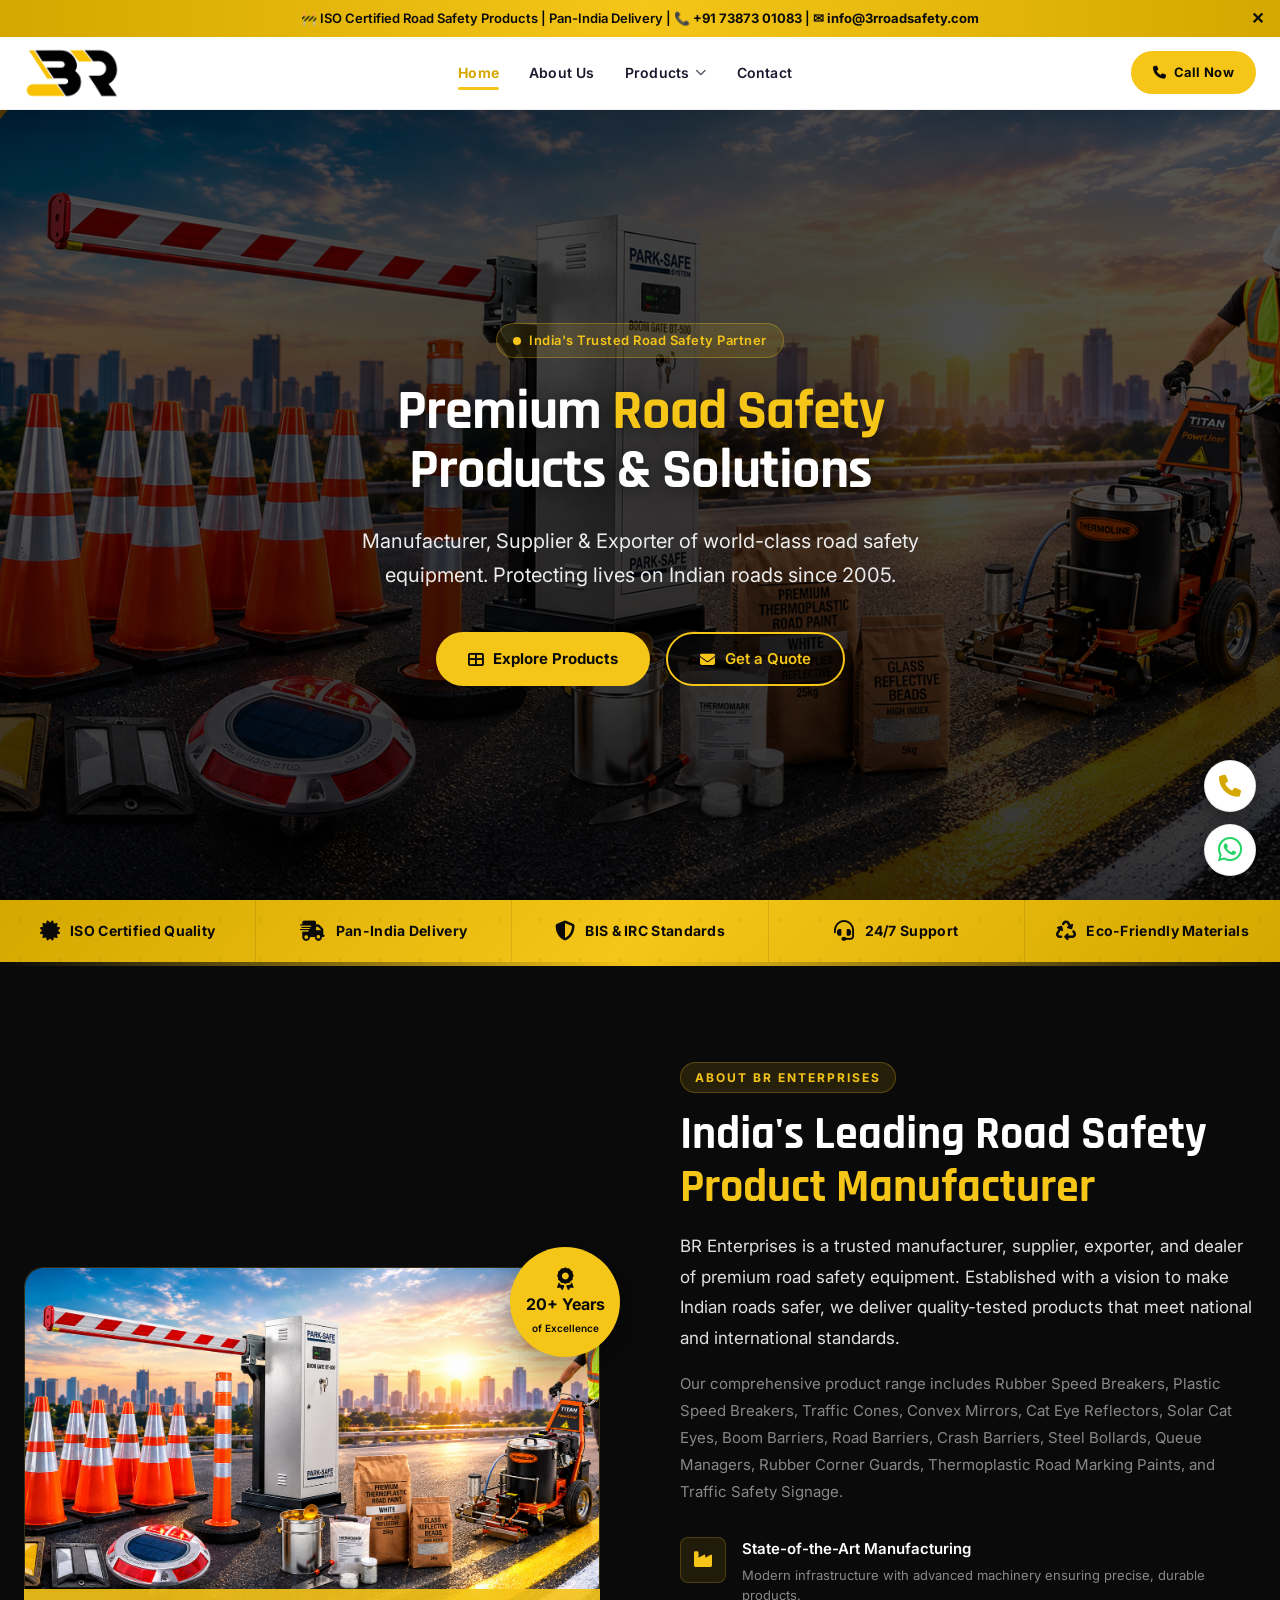
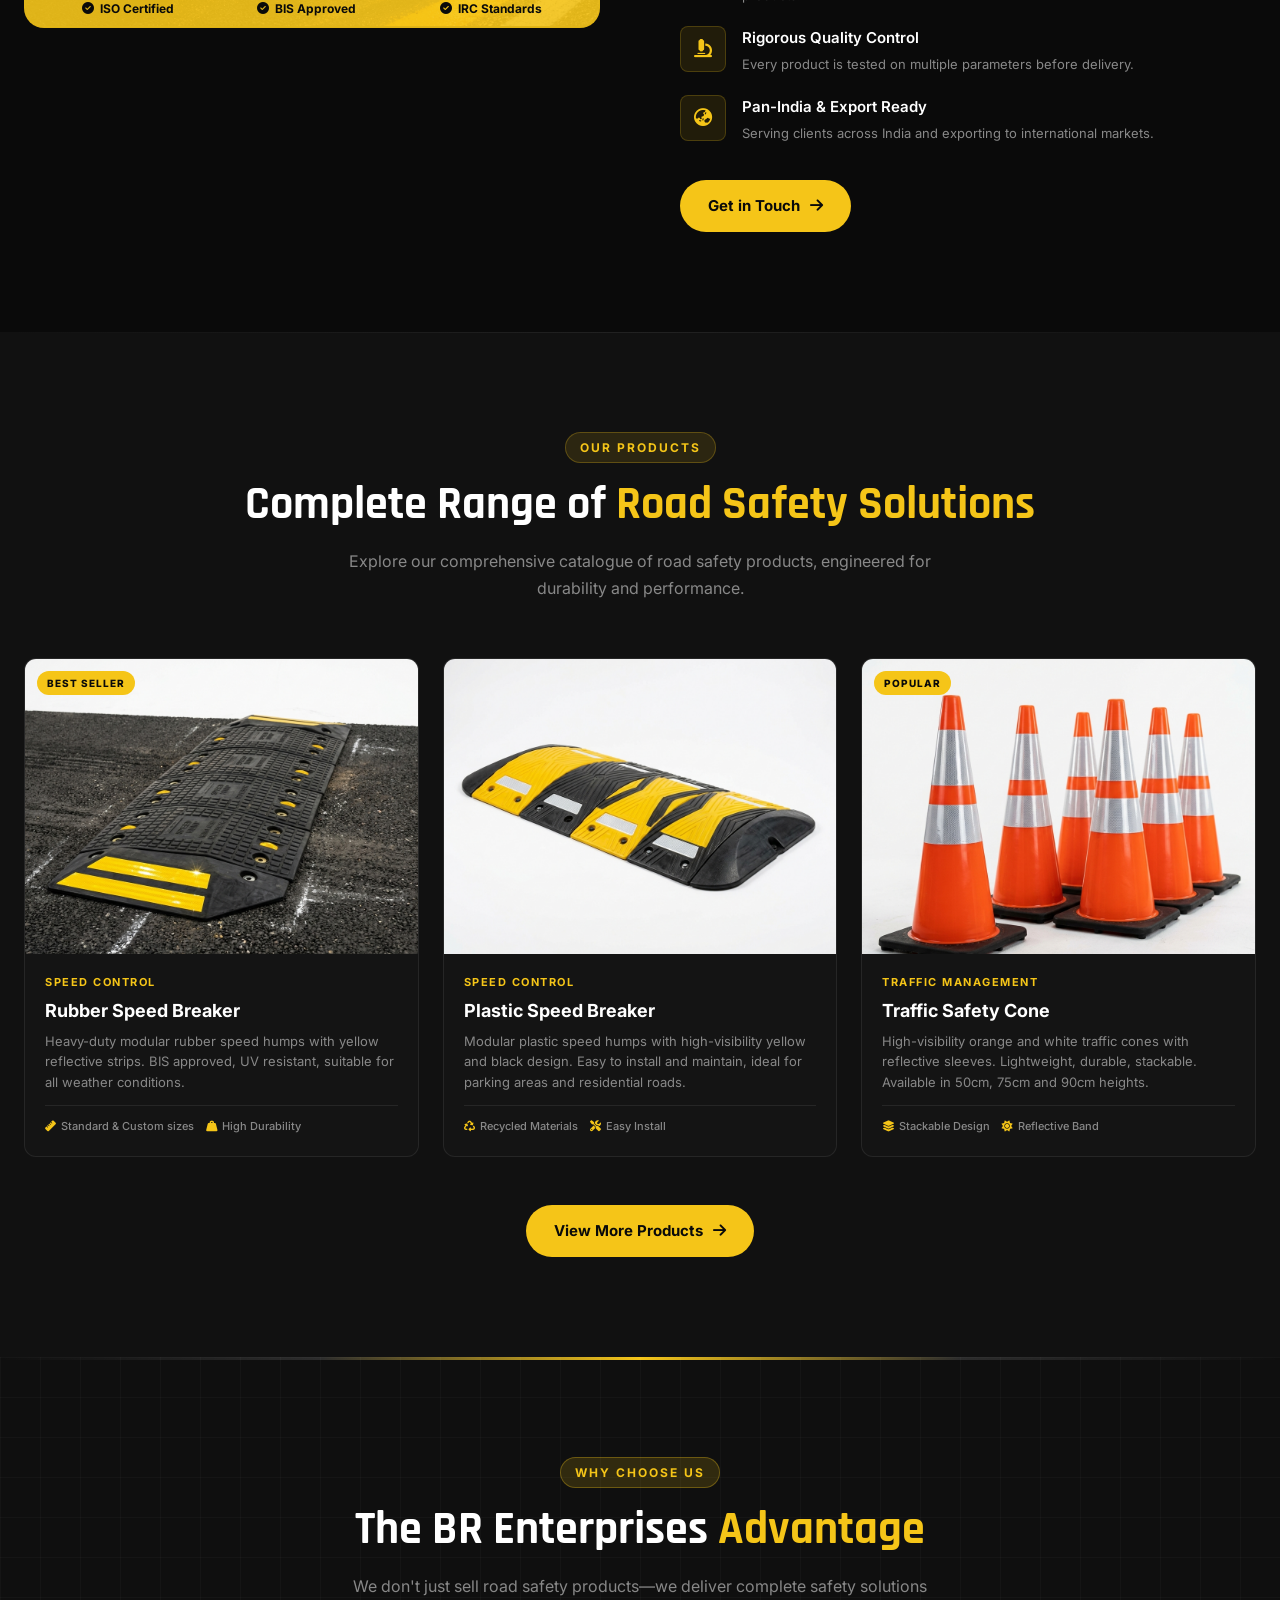
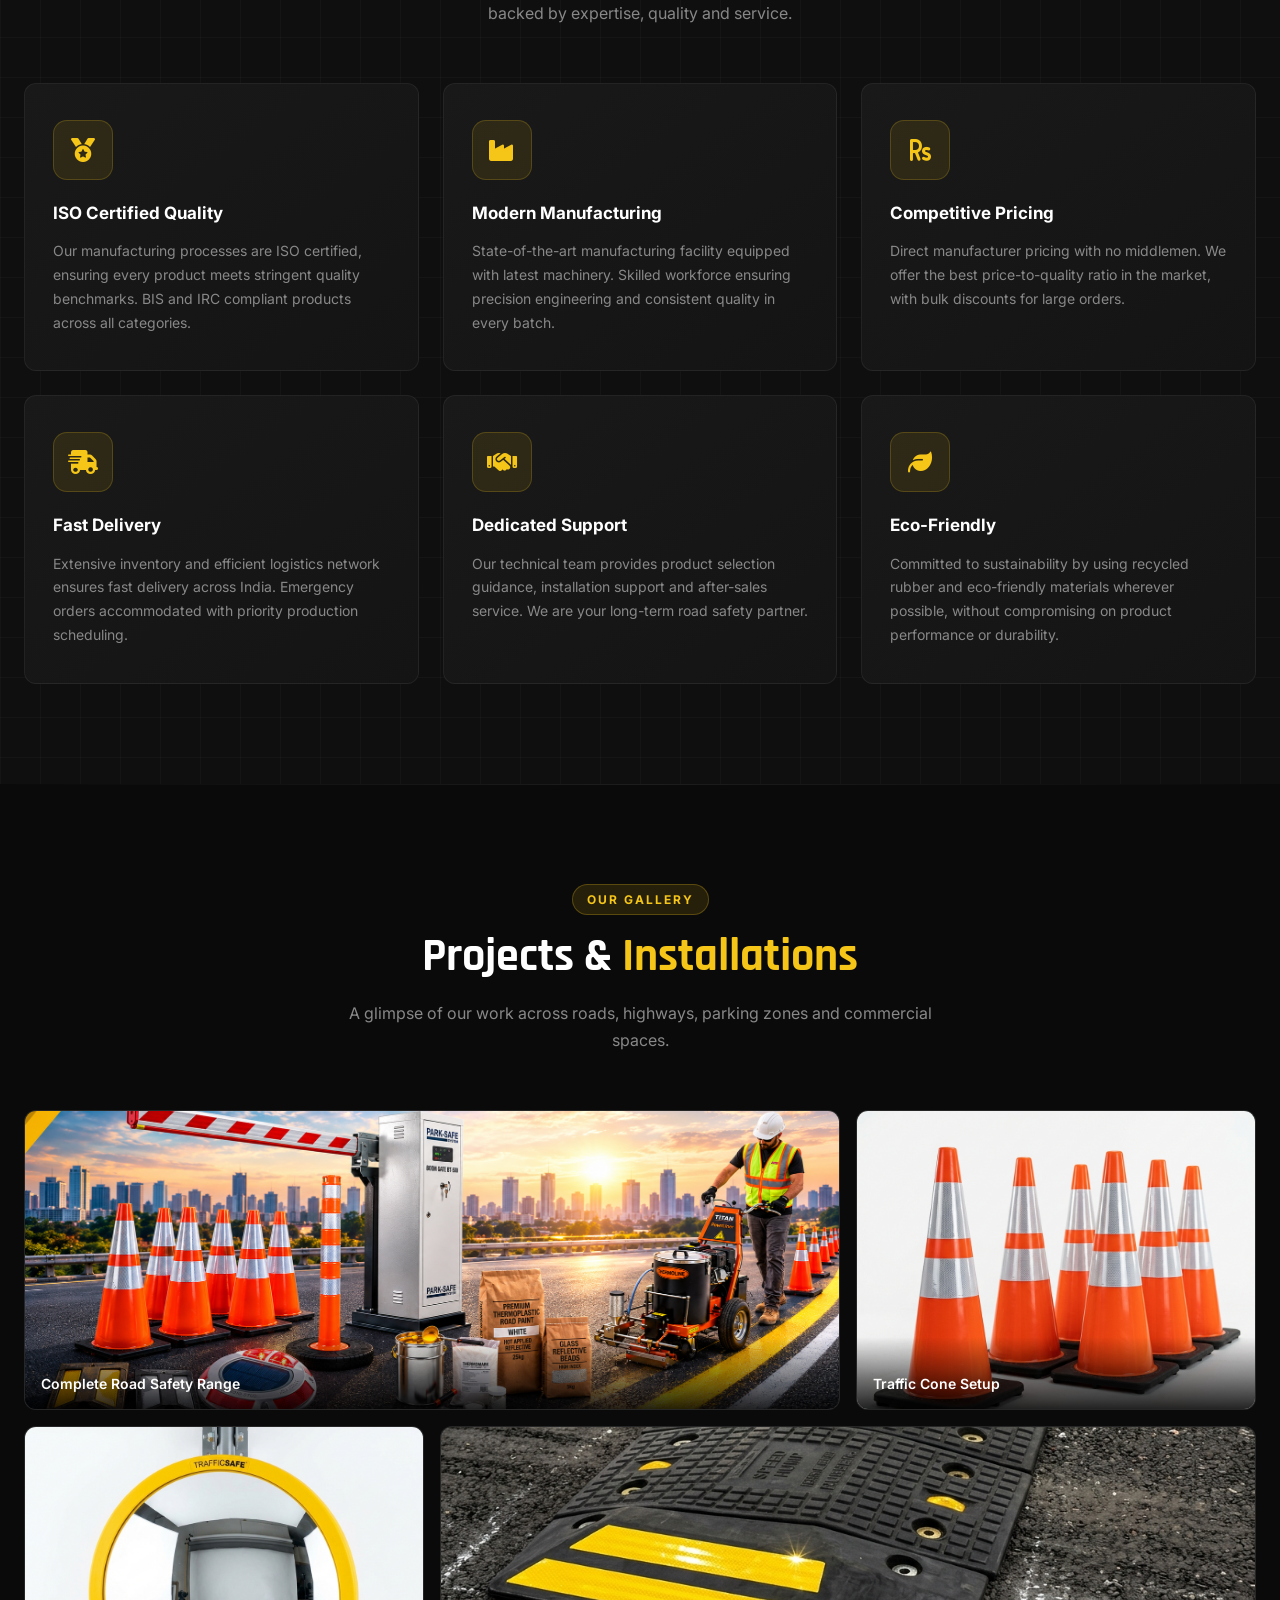
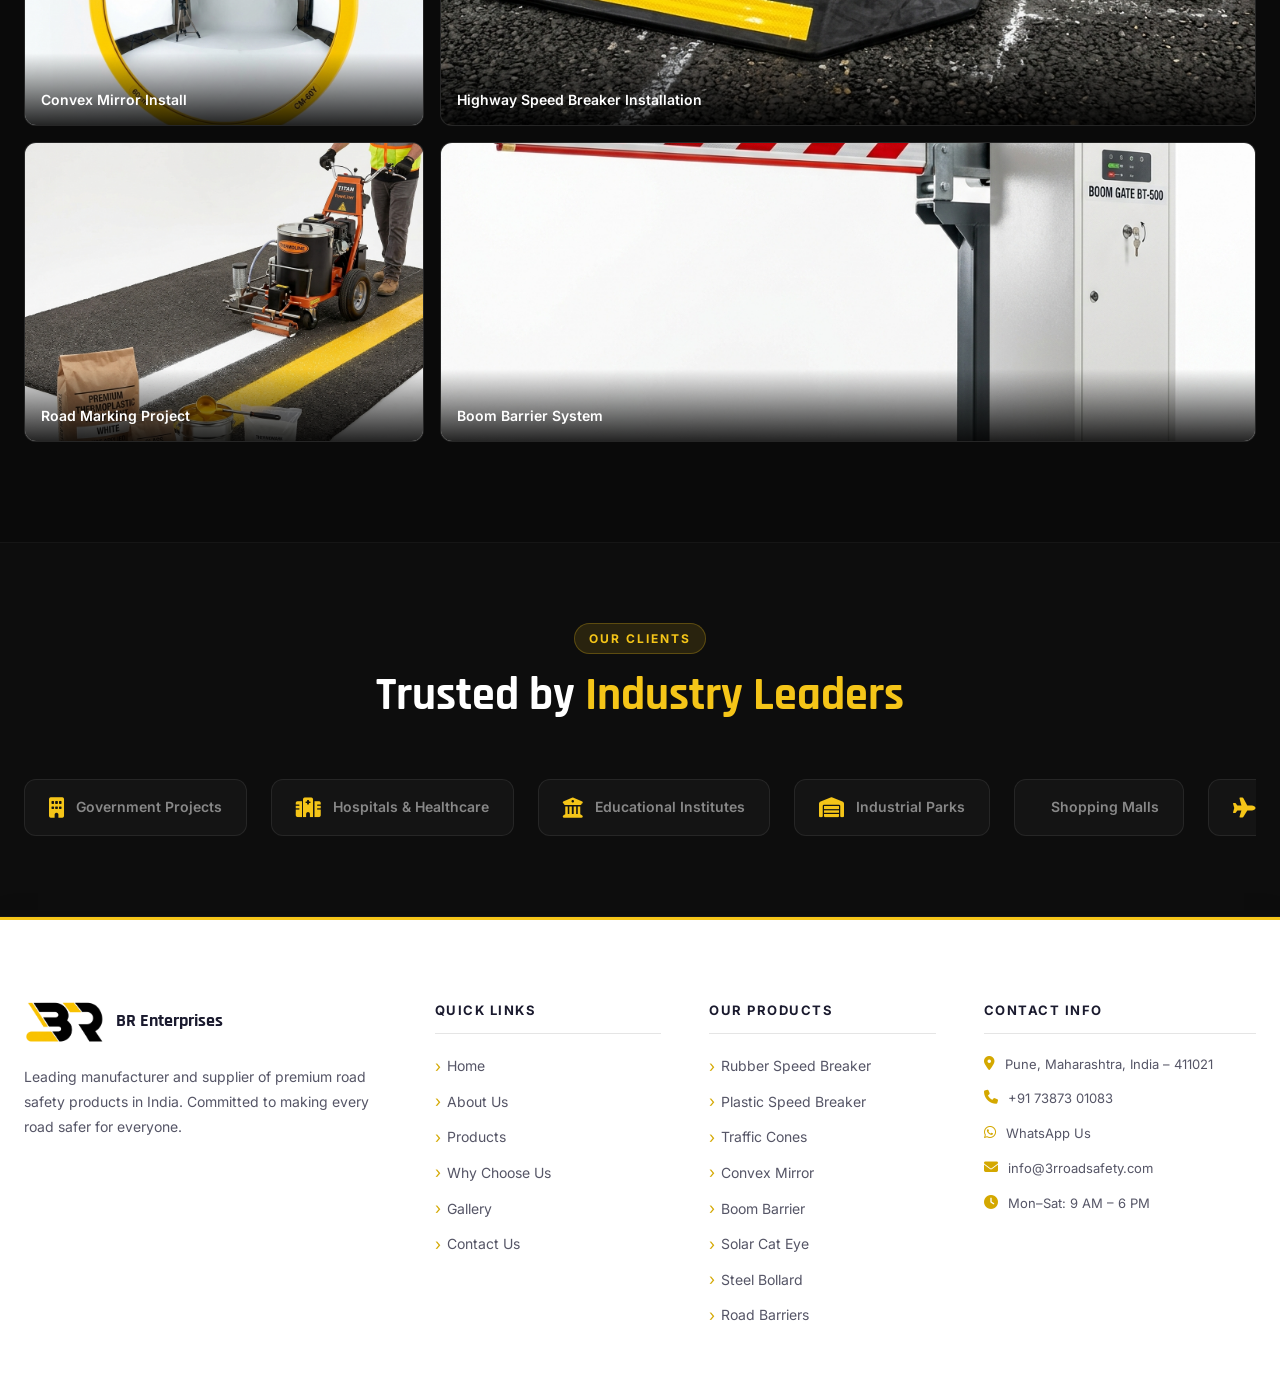
==== SB/index.html @ dcae8982 "first commit" ====
<!DOCTYPE html>
<html lang="en">

<head>
  <meta charset="UTF-8">
  <meta name="viewport" content="width=device-width, initial-scale=1.0">
  <meta name="description"
    content="BR Enterprises - Leading manufacturer and supplier of road safety products including rubber speed breakers, traffic cones, convex mirrors, bollards, boom barriers and more. Quality road safety solutions in India.">
  <meta name="keywords"
    content="road safety products, rubber speed breaker manufacturer, traffic cone supplier, convex mirror, boom barrier, cat eye reflector, road safety equipment India">
  <title>BR Enterprises - Premium Road Safety Products Manufacturer & Supplier in India</title>
  <link rel="icon" href="images/logo.png" type="image/png">
  <link rel="preconnect" href="https://fonts.googleapis.com">
  <link rel="preconnect" href="https://fonts.gstatic.com" crossorigin>
  <link
    href="https://fonts.googleapis.com/css2?family=Inter:wght@300;400;500;600;700;800;900&family=Rajdhani:wght@400;500;600;700&display=swap"
    rel="stylesheet">
  <link rel="stylesheet" href="https://cdnjs.cloudflare.com/ajax/libs/font-awesome/6.5.0/css/all.min.css">
  <link rel="stylesheet" href="style.css">
</head>

<body>

  <!-- ========== ANNOUNCEMENT BAR ========== -->
  <div class="announcement-bar" id="announcementBar">
    <div class="announcement-content">
      <span>🚧 ISO Certified Road Safety Products | Pan-India Delivery | </span>
      <a href="tel:+917387301083">📞 +91 73873 01083</a>
      <span> | </span>
      <a href="mailto:info@3rroadsafety.com">✉ info@3rroadsafety.com</a>
    </div>
    <button class="close-bar" onclick="document.getElementById('announcementBar').style.display='none'">✕</button>
  </div>

  <!-- ========== HEADER ========== -->
  <header class="site-header" id="siteHeader">
    <div class="header-inner">
      <div class="logo-wrap">
        <a href="index.html" class="logo-link">
          <img src="images/logo.png" alt="BR Enterprises Logo" class="logo-img">
        </a>
      </div>

      <nav class="main-nav" id="mainNav">
        <ul class="nav-list">
          <li><a href="#home" class="nav-link active">Home</a></li>
          <li><a href="#about" class="nav-link">About Us</a></li>
          <li class="has-dropdown">
            <a href="#products" class="nav-link">Products <i class="fas fa-chevron-down"></i></a>
            <div class="mega-menu">
              <div class="mega-col">
                <h4 class="mega-title">Speed Control</h4>
                <ul>
                  <li><a href="#products"><i class="fas fa-road"></i> Rubber Speed Breaker</a></li>
                  <li><a href="#products"><i class="fas fa-road"></i> Plastic Speed Breaker</a></li>
                  <li><a href="#products"><i class="fas fa-road"></i> Rubber Rumble Strip</a></li>
                  <li><a href="#products"><i class="fas fa-road"></i> Car Stopper</a></li>
                </ul>
              </div>
              <div class="mega-col">
                <h4 class="mega-title">Reflectors & Markers</h4>
                <ul>
                  <li><a href="#products"><i class="fas fa-circle"></i> Cat Eye Reflector</a></li>
                  <li><a href="#products"><i class="fas fa-sun"></i> Solar Cat Eye</a></li>
                  <li><a href="#products"><i class="fas fa-paint-brush"></i> Thermoplastic Road Paint</a></li>
                  <li><a href="#products"><i class="fas fa-sign"></i> Traffic Signage</a></li>
                </ul>
              </div>
              <div class="mega-col">
                <h4 class="mega-title">Traffic Management</h4>
                <ul>
                  <li><a href="#products"><i class="fas fa-traffic-light"></i> Traffic Cones</a></li>
                  <li><a href="#products"><i class="fas fa-eye"></i> Convex Mirror</a></li>
                  <li><a href="#products"><i class="fas fa-border-all"></i> Road Barrier</a></li>
                  <li><a href="#products"><i class="fas fa-car-crash"></i> Crash Barrier</a></li>
                </ul>
              </div>
              <div class="mega-col">
                <h4 class="mega-title">Access Control</h4>
                <ul>
                  <li><a href="#products"><i class="fas fa-barrier"></i> Boom Barrier</a></li>
                  <li><a href="#products"><i class="fas fa-circle-dot"></i> Steel Bollard</a></li>
                  <li><a href="#products"><i class="fas fa-people-arrows"></i> Queue Manager</a></li>
                  <li><a href="#products"><i class="fas fa-shield-alt"></i> Rubber Corner Guard</a></li>
                </ul>
              </div>
            </div>
          </li>

          <li><a href="contact.html" class="nav-link">Contact</a></li>
        </ul>
      </nav>

      <div class="header-actions">
        <a href="tel:+917387301083" class="btn-call"><i class="fas fa-phone"></i> Call Now</a>
        <button class="hamburger" id="hamburger" aria-label="Toggle Menu">
          <span></span><span></span><span></span>
        </button>
      </div>
    </div>
  </header>

  <!-- ========== HERO SECTION ========== -->
  <section class="hero-section" id="home">
    <div class="hero-bg-overlay"></div>
    <div class="hero-grid-overlay"></div>
    <div class="hero-content">
      <div class="hero-badge"><span class="badge-dot"></span> India's Trusted Road Safety Partner</div>
      <h1 class="hero-title">
        Premium <span class="hero-highlight">Road Safety</span><br>
        Products & Solutions
      </h1>
      <p class="hero-subtitle">Manufacturer, Supplier & Exporter of world-class road safety equipment. Protecting lives
        on Indian roads since 2005.</p>
      <div class="hero-cta-group">
        <a href="#products" class="btn-primary-hero">
          <i class="fas fa-th-large"></i> Explore Products
        </a>
        <a href="contact.html" class="btn-outline-hero">
          <i class="fas fa-envelope"></i> Get a Quote
        </a>
      </div>
    </div>
  </section>

  <!-- ========== FEATURE STRIP ========== -->
  <section class="feature-strip">
    <div class="strip-inner">
      <div class="strip-item">
        <i class="fas fa-certificate"></i>
        <span>ISO Certified Quality</span>
      </div>
      <div class="strip-item">
        <i class="fas fa-truck-fast"></i>
        <span>Pan-India Delivery</span>
      </div>
      <div class="strip-item">
        <i class="fas fa-shield-halved"></i>
        <span>BIS & IRC Standards</span>
      </div>
      <div class="strip-item">
        <i class="fas fa-headset"></i>
        <span>24/7 Support</span>
      </div>
      <div class="strip-item">
        <i class="fas fa-recycle"></i>
        <span>Eco-Friendly Materials</span>
      </div>
    </div>
  </section>

  <!-- ========== ABOUT SECTION ========== -->
  <section class="about-section" id="about">
    <div class="container">
      <div class="about-grid">
        <div class="about-visual">
          <div class="about-img-frame">
            <div class="about-badge-floating">
              <i class="fas fa-award"></i>
              <span>20+ Years</span>
              <small>of Excellence</small>
            </div>
            <div class="about-img-main">
              <img src="images/photo1.png" alt="BR Enterprises manufacturing range and road marking team"
                class="about-photo" loading="lazy" width="1774" height="887">
            </div>
            <div class="about-cert-strip">
              <div class="cert-item"><i class="fas fa-check-circle"></i> ISO Certified</div>
              <div class="cert-item"><i class="fas fa-check-circle"></i> BIS Approved</div>
              <div class="cert-item"><i class="fas fa-check-circle"></i> IRC Standards</div>
            </div>
          </div>
        </div>
        <div class="about-content">
          <div class="section-badge">About BR Enterprises</div>
          <h2 class="section-title">India's Leading Road Safety <span class="highlight">Product Manufacturer</span></h2>
          <p class="about-lead">BR Enterprises is a trusted manufacturer, supplier, exporter, and dealer of premium road
            safety equipment. Established with a vision to make Indian roads safer, we deliver quality-tested products
            that meet national and international standards.</p>
          <p class="about-body">Our comprehensive product range includes Rubber Speed Breakers, Plastic Speed Breakers,
            Traffic Cones, Convex Mirrors, Cat Eye Reflectors, Solar Cat Eyes, Boom Barriers, Road Barriers, Crash
            Barriers, Steel Bollards, Queue Managers, Rubber Corner Guards, Thermoplastic Road Marking Paints, and
            Traffic Safety Signage.</p>
          <div class="about-features">
            <div class="about-feature-item">
              <div class="af-icon"><i class="fas fa-industry"></i></div>
              <div class="af-text">
                <h4>State-of-the-Art Manufacturing</h4>
                <p>Modern infrastructure with advanced machinery ensuring precise, durable products.</p>
              </div>
            </div>
            <div class="about-feature-item">
              <div class="af-icon"><i class="fas fa-microscope"></i></div>
              <div class="af-text">
                <h4>Rigorous Quality Control</h4>
                <p>Every product is tested on multiple parameters before delivery.</p>
              </div>
            </div>
            <div class="about-feature-item">
              <div class="af-icon"><i class="fas fa-globe-asia"></i></div>
              <div class="af-text">
                <h4>Pan-India & Export Ready</h4>
                <p>Serving clients across India and exporting to international markets.</p>
              </div>
            </div>
          </div>
          <a href="contact.html" class="btn-primary">Get in Touch <i class="fas fa-arrow-right"></i></a>
        </div>
      </div>
    </div>
  </section>

  <!-- ========== PRODUCTS SECTION ========== -->
  <section class="products-section" id="products">
    <div class="container">
      <div class="section-header text-center">
        <div class="section-badge">Our Products</div>
        <h2 class="section-title">Complete Range of <span class="highlight">Road Safety Solutions</span></h2>
        <p class="section-sub">Explore our comprehensive catalogue of road safety products, engineered for durability
          and performance.</p>
      </div>

      <div class="products-grid" id="productsGrid">

        <!-- Product 1 -->
        <div class="product-card" data-category="speed">
          <div class="product-img-wrap">
            <img src="images/product_rubber_speed_breaker_1792042020292.png" alt="Rubber Speed Breaker" loading="lazy">
            <div class="product-overlay">
              <a href="contact.html" class="product-cta">Get Quote <i class="fas fa-arrow-right"></i></a>
            </div>
            <div class="product-badge">Best Seller</div>
          </div>
          <div class="product-info">
            <div class="product-category-tag">Speed Control</div>
            <h3 class="product-name">Rubber Speed Breaker</h3>
            <p class="product-desc">Heavy-duty modular rubber speed humps with yellow reflective strips. BIS approved,
              UV resistant, suitable for all weather conditions.</p>
            <div class="product-specs">
              <span><i class="fas fa-ruler"></i> Standard & Custom sizes</span>
              <span><i class="fas fa-weight-hanging"></i> High Durability</span>
            </div>
          </div>
        </div>

        <!-- Product 2 -->
        <div class="product-card" data-category="speed">
          <div class="product-img-wrap">
            <img src="images/product_plastic_speed_breaker_1792042034429.png" alt="Plastic Speed Breaker"
              loading="lazy">
            <div class="product-overlay">
              <a href="contact.html" class="product-cta">Get Quote <i class="fas fa-arrow-right"></i></a>
            </div>
          </div>
          <div class="product-info">
            <div class="product-category-tag">Speed Control</div>
            <h3 class="product-name">Plastic Speed Breaker</h3>
            <p class="product-desc">Modular plastic speed humps with high-visibility yellow and black design. Easy to
              install and maintain, ideal for parking areas and residential roads.</p>
            <div class="product-specs">
              <span><i class="fas fa-recycle"></i> Recycled Materials</span>
              <span><i class="fas fa-tools"></i> Easy Install</span>
            </div>
          </div>
        </div>

        <!-- Product 3 -->
        <div class="product-card" data-category="traffic">
          <div class="product-img-wrap">
            <img src="images/product_traffic_cone_1792042050600.png" alt="Traffic Cone" loading="lazy">
            <div class="product-overlay">
              <a href="contact.html" class="product-cta">Get Quote <i class="fas fa-arrow-right"></i></a>
            </div>
            <div class="product-badge">Popular</div>
          </div>
          <div class="product-info">
            <div class="product-category-tag">Traffic Management</div>
            <h3 class="product-name">Traffic Safety Cone</h3>
            <p class="product-desc">High-visibility orange and white traffic cones with reflective sleeves. Lightweight,
              durable, stackable. Available in 50cm, 75cm and 90cm heights.</p>
            <div class="product-specs">
              <span><i class="fas fa-layer-group"></i> Stackable Design</span>
              <span><i class="fas fa-sun"></i> Reflective Band</span>
            </div>
          </div>
        </div>

      </div>

      <div class="view-more-wrap">
        <a href="contact.html" class="btn-primary btn-view-more">View More Products <i
            class="fas fa-arrow-right"></i></a>
      </div>
    </div>
  </section>

  <!-- ========== WHY CHOOSE US ========== -->
  <section class="why-section" id="why-us">
    <div class="why-bg-pattern"></div>
    <div class="container">
      <div class="section-header text-center">
        <div class="section-badge light-badge">Why Choose Us</div>
        <h2 class="section-title light-title">The BR Enterprises <span class="highlight-light">Advantage</span></h2>
        <p class="section-sub light-sub">We don't just sell road safety products—we deliver complete safety solutions
          backed by expertise, quality and service.</p>
      </div>
      <div class="why-grid">
        <div class="why-card">
          <div class="why-icon-wrap">
            <i class="fas fa-medal"></i>
          </div>
          <h3>ISO Certified Quality</h3>
          <p>Our manufacturing processes are ISO certified, ensuring every product meets stringent quality benchmarks.
            BIS and IRC compliant products across all categories.</p>
        </div>
        <div class="why-card">
          <div class="why-icon-wrap">
            <i class="fas fa-industry"></i>
          </div>
          <h3>Modern Manufacturing</h3>
          <p>State-of-the-art manufacturing facility equipped with latest machinery. Skilled workforce ensuring
            precision engineering and consistent quality in every batch.</p>
        </div>
        <div class="why-card">
          <div class="why-icon-wrap">
            <i class="fas fa-rupee-sign"></i>
          </div>
          <h3>Competitive Pricing</h3>
          <p>Direct manufacturer pricing with no middlemen. We offer the best price-to-quality ratio in the market, with
            bulk discounts for large orders.</p>
        </div>
        <div class="why-card">
          <div class="why-icon-wrap">
            <i class="fas fa-truck-fast"></i>
          </div>
          <h3>Fast Delivery</h3>
          <p>Extensive inventory and efficient logistics network ensures fast delivery across India. Emergency orders
            accommodated with priority production scheduling.</p>
        </div>
        <div class="why-card">
          <div class="why-icon-wrap">
            <i class="fas fa-handshake"></i>
          </div>
          <h3>Dedicated Support</h3>
          <p>Our technical team provides product selection guidance, installation support and after-sales service. We
            are your long-term road safety partner.</p>
        </div>
        <div class="why-card">
          <div class="why-icon-wrap">
            <i class="fas fa-leaf"></i>
          </div>
          <h3>Eco-Friendly</h3>
          <p>Committed to sustainability by using recycled rubber and eco-friendly materials wherever possible, without
            compromising on product performance or durability.</p>
        </div>
      </div>
    </div>
  </section>

  <!-- ========== GALLERY SECTION ========== -->
  <section class="gallery-section" id="gallery">
    <div class="container">
      <div class="section-header text-center">
        <div class="section-badge">Our Gallery</div>
        <h2 class="section-title">Projects & <span class="highlight">Installations</span></h2>
        <p class="section-sub">A glimpse of our work across roads, highways, parking zones and commercial spaces.</p>
      </div>
      <div class="gallery-grid">
        <div class="gallery-item g-large">
          <img src="images/photo1.png" alt="Complete Road Safety Range" class="gallery-photo"
            style="object-position:50% 50%" loading="lazy">
          <div class="gallery-caption"><span>Complete Road Safety Range</span></div>
        </div>
        <div class="gallery-item ">
          <img src="images/product_traffic_cone_1792042050600.png" alt="Traffic Cone Setup" class="gallery-photo"
            style="object-position:50% 50%" loading="lazy">
          <div class="gallery-caption"><span>Traffic Cone Setup</span></div>
        </div>
        <div class="gallery-item ">
          <img src="images/product_convex_mirror_1792042069048.png" alt="Convex Mirror Install" class="gallery-photo"
            style="object-position:50% 50%" loading="lazy">
          <div class="gallery-caption"><span>Convex Mirror Install</span></div>
        </div>
        <div class="gallery-item g-large">
          <img src="images/product_rubber_speed_breaker_1792042020292.png" alt="Highway Speed Breaker Installation"
            class="gallery-photo" style="object-position:50% 80%" loading="lazy">
          <div class="gallery-caption"><span>Highway Speed Breaker Installation</span></div>
        </div>
        <div class="gallery-item ">
          <img src="images/product_thermoplastic_paint_1792042258163.png" alt="Road Marking Project"
            class="gallery-photo" style="object-position:50% 22%" loading="lazy">
          <div class="gallery-caption"><span>Road Marking Project</span></div>
        </div>
        <div class="gallery-item g-large">
          <img src="images/product_boom_barrier_1792042206453.png" alt="Boom Barrier System" class="gallery-photo"
            style="object-position:50% 50%" loading="lazy">
          <div class="gallery-caption"><span>Boom Barrier System</span></div>
        </div>
      </div>
    </div>
  </section>

  <!-- ========== CLIENTS SECTION ========== -->
  <section class="clients-section">
    <div class="container">
      <div class="section-header text-center">
        <div class="section-badge">Our Clients</div>
        <h2 class="section-title">Trusted by <span class="highlight">Industry Leaders</span></h2>
      </div>
      <div class="clients-ticker-wrap">
        <div class="clients-ticker">
          <div class="client-logo-item"><i class="fas fa-building"></i><span>Government Projects</span></div>
          <div class="client-logo-item"><i class="fas fa-hospital"></i><span>Hospitals & Healthcare</span></div>
          <div class="client-logo-item"><i class="fas fa-university"></i><span>Educational Institutes</span></div>
          <div class="client-logo-item"><i class="fas fa-warehouse"></i><span>Industrial Parks</span></div>
          <div class="client-logo-item"><i class="fas fa-shopping-mall"></i><span>Shopping Malls</span></div>
          <div class="client-logo-item"><i class="fas fa-plane"></i><span>Airports</span></div>
          <div class="client-logo-item"><i class="fas fa-hotel"></i><span>Hotels & Resorts</span></div>
          <div class="client-logo-item"><i class="fas fa-city"></i><span>Smart City Projects</span></div>
          <!-- Duplicated for infinite scroll -->
          <div class="client-logo-item"><i class="fas fa-building"></i><span>Government Projects</span></div>
          <div class="client-logo-item"><i class="fas fa-hospital"></i><span>Hospitals & Healthcare</span></div>
          <div class="client-logo-item"><i class="fas fa-university"></i><span>Educational Institutes</span></div>
          <div class="client-logo-item"><i class="fas fa-warehouse"></i><span>Industrial Parks</span></div>
          <div class="client-logo-item"><i class="fas fa-shopping-mall"></i><span>Shopping Malls</span></div>
          <div class="client-logo-item"><i class="fas fa-plane"></i><span>Airports</span></div>
          <div class="client-logo-item"><i class="fas fa-hotel"></i><span>Hotels & Resorts</span></div>
          <div class="client-logo-item"><i class="fas fa-city"></i><span>Smart City Projects</span></div>
        </div>
      </div>
    </div>
  </section>

  <!-- ========== FOOTER ========== -->
  <footer class="site-footer">
    <div class="footer-main">
      <div class="container">
        <div class="footer-grid">
          <div class="footer-col footer-brand">
            <div class="footer-logo">
              <img src="images/logo.png" alt="BR Enterprises" class="footer-logo-img">
              <div>
                <span class="footer-brand-name">BR Enterprises</span>

              </div>
            </div>
            <p class="footer-about">Leading manufacturer and supplier of premium road safety products in India.
              Committed to making every road safer for everyone.</p>
          </div>
          <div class="footer-col">
            <h4 class="footer-title">Quick Links</h4>
            <ul class="footer-links">
              <li><a href="#home">Home</a></li>
              <li><a href="#about">About Us</a></li>
              <li><a href="#products">Products</a></li>
              <li><a href="#why-us">Why Choose Us</a></li>
              <li><a href="#gallery">Gallery</a></li>
              <li><a href="contact.html">Contact Us</a></li>
            </ul>
          </div>
          <div class="footer-col">
            <h4 class="footer-title">Our Products</h4>
            <ul class="footer-links">
              <li><a href="#products">Rubber Speed Breaker</a></li>
              <li><a href="#products">Plastic Speed Breaker</a></li>
              <li><a href="#products">Traffic Cones</a></li>
              <li><a href="#products">Convex Mirror</a></li>
              <li><a href="#products">Boom Barrier</a></li>
              <li><a href="#products">Solar Cat Eye</a></li>
              <li><a href="#products">Steel Bollard</a></li>
              <li><a href="#products">Road Barriers</a></li>
            </ul>
          </div>
          <div class="footer-col">
            <h4 class="footer-title">Contact Info</h4>
            <ul class="footer-contact-list">
              <li>
                <i class="fas fa-map-marker-alt"></i>
                <span>Pune, Maharashtra, India – 411021</span>
              </li>
              <li>
                <i class="fas fa-phone"></i>
                <a href="tel:+917387301083">+91 73873 01083</a>
              </li>
              <li>
                <i class="fab fa-whatsapp"></i>
                <a href="https://wa.me/917387301083">WhatsApp Us</a>
              </li>
              <li>
                <i class="fas fa-envelope"></i>
                <a href="mailto:info@3rroadsafety.com">info@3rroadsafety.com</a>
              </li>
              <li>
                <i class="fas fa-clock"></i>
                <span>Mon–Sat: 9 AM – 6 PM</span>
              </li>
            </ul>
          </div>
        </div>
      </div>
    </div>
  </footer>

  <!-- Floating Buttons (stacked) -->
  <div class="float-stack">
    <button class="float-btn back-to-top" id="backToTop" aria-label="Back to top">
      <i class="fas fa-chevron-up"></i>
    </button>
    <a href="tel:+917387301083" class="float-btn call-float" aria-label="Call us">
      <i class="fas fa-phone"></i>
      <span class="float-tooltip">Call us</span>
    </a>
    <a href="https://wa.me/917387301083" class="float-btn whatsapp-float" target="_blank" rel="noopener"
      aria-label="Chat on WhatsApp">
      <i class="fab fa-whatsapp"></i>
      <span class="float-tooltip">Chat with us!</span>
    </a>
  </div>

  <script src="script.js"></script>
</body>

</html>
---- SB/style.css ----
/* ============================================================
   BR Enterprises - Premium Website Stylesheet
   Colors: Black (#0a0a0a), Yellow Gold (#f5c518), White (#ffffff)
   Navbar: White with dark text
   ============================================================ */

/* ========== CSS VARIABLES ========== */
:root {
  --primary: #f5c518;
  --primary-dark: #d4a800;
  --primary-light: #ffd84d;
  --dark: #0a0a0a;
  --dark2: #111111;
  --dark3: #1a1a1a;
  --dark4: #222222;
  --dark5: #2a2a2a;
  --text: #e0e0e0;
  --text-muted: #888888;
  --text-light: #f5f5f5;
  --white: #ffffff;
  /* Navbar specific */
  --nav-bg: #ffffff;
  --nav-text: #1a1a2e;
  --nav-text-muted: #555566;
  --nav-border: rgba(0, 0, 0, 0.06);
  --nav-shadow: 0 2px 24px rgba(0, 0, 0, 0.10);
  --border: rgba(245, 197, 24, 0.15);
  --border-light: rgba(255, 255, 255, 0.08);
  --card-bg: #141414;
  --card-bg2: #1a1a1a;
  --glow: 0 0 30px rgba(245, 197, 24, 0.2);
  --shadow: 0 10px 40px rgba(0, 0, 0, 0.5);
  --radius: 12px;
  --radius-sm: 8px;
  --radius-lg: 20px;
  --transition: all 0.3s cubic-bezier(0.4, 0, 0.2, 1);
  --font-main: 'Inter', sans-serif;
  --font-display: 'Rajdhani', sans-serif;
}

/* ========== RESET & BASE ========== */
*,
*::before,
*::after {
  margin: 0;
  padding: 0;
  box-sizing: border-box;
}

html {
  scroll-behavior: smooth;
  font-size: 16px;
}

body {
  font-family: var(--font-main);
  background-color: var(--dark);
  color: var(--text);
  line-height: 1.6;
  overflow-x: hidden;
}

img {
  max-width: 100%;
  height: auto;
  display: block;
}

a {
  text-decoration: none;
  color: inherit;
}

ul {
  list-style: none;
}

button {
  cursor: pointer;
  font-family: inherit;
}

input,
select,
textarea {
  font-family: inherit;
}

.container {
  max-width: 1280px;
  margin: 0 auto;
  padding: 0 24px;
}

.text-center {
  text-align: center;
}

/* ========== SCROLLBAR ========== */
::-webkit-scrollbar {
  width: 6px;
}

::-webkit-scrollbar-track {
  background: var(--dark2);
}

::-webkit-scrollbar-thumb {
  background: var(--primary);
  border-radius: 3px;
}

/* ========== ANNOUNCEMENT BAR ========== */
.announcement-bar {
  background: linear-gradient(90deg, var(--primary-dark), var(--primary), var(--primary-dark));
  color: var(--dark);
  font-size: 13px;
  font-weight: 600;
  padding: 8px 20px;
  display: flex;
  align-items: center;
  justify-content: center;
  gap: 12px;
  position: relative;
  z-index: 1001;
  animation: shimmer 3s ease-in-out infinite;
}

.announcement-bar a {
  color: var(--dark);
  font-weight: 700;
}

.announcement-bar a:hover {
  text-decoration: underline;
}

.close-bar {
  position: absolute;
  right: 16px;
  background: none;
  border: none;
  color: var(--dark);
  font-size: 16px;
  line-height: 1;
  font-weight: 700;
}

@keyframes shimmer {

  0%,
  100% {
    background-position: 0% 50%;
  }

  50% {
    background-position: 100% 50%;
  }
}

/* ========== HEADER ========== */
.site-header {
  position: sticky;
  top: 0;
  z-index: 1000;
  background: var(--nav-bg);
  border-bottom: 1px solid var(--nav-border);
  transition: var(--transition);
  box-shadow: var(--nav-shadow);
}

.site-header.scrolled {
  box-shadow: 0 4px 32px rgba(0, 0, 0, 0.14);
  background: rgba(255, 255, 255, 0.98);
  backdrop-filter: blur(16px);
}

.header-inner {
  display: flex;
  align-items: center;
  justify-content: space-between;
  height: 72px;
  gap: 24px;
  width: 100%;
  max-width: 1280px;
  margin: 0 auto;
  padding: 0 24px;
}

/* Logo */
.logo-link {
  display: flex;
  align-items: center;
  gap: 12px;
  flex-shrink: 0;
}

.logo-img {
  height: 52px;
  width: auto;
}

.logo-text-wrap {
  display: flex;
  flex-direction: column;
}

.logo-name {
  font-family: var(--font-display);
  font-size: 20px;
  font-weight: 700;
  color: var(--nav-text);
  letter-spacing: 1px;
  line-height: 1.1;
}

.logo-tagline {
  font-size: 10px;
  color: var(--primary-dark);
  letter-spacing: 2px;
  text-transform: uppercase;
  font-weight: 700;
}

/* Navigation */
.main-nav {
  flex: 1;
  display: flex;
  justify-content: center;
}

.nav-list {
  display: flex;
  align-items: center;
  gap: 2px;
}

.nav-link {
  padding: 8px 14px;
  font-size: 14px;
  font-weight: 600;
  color: var(--nav-text);
  border-radius: var(--radius-sm);
  transition: var(--transition);
  position: relative;
  white-space: nowrap;
  display: flex;
  align-items: center;
  gap: 6px;
  letter-spacing: 0.2px;
}

.nav-link::after {
  content: '';
  position: absolute;
  bottom: 2px;
  left: 14px;
  right: 14px;
  height: 2.5px;
  background: var(--primary);
  transform: scaleX(0);
  transition: var(--transition);
  border-radius: 2px;
}

.nav-link:hover {
  color: var(--primary-dark);
  background: rgba(245, 197, 24, 0.07);
}

.nav-link.active {
  color: var(--primary-dark);
  font-weight: 700;
}

.nav-link:hover::after,
.nav-link.active::after {
  transform: scaleX(1);
}

.nav-link i {
  font-size: 11px;
  transition: var(--transition);
  color: var(--nav-text-muted);
}

.has-dropdown:hover .nav-link i {
  transform: rotate(180deg);
  color: var(--primary-dark);
}

/* Mega Menu */
.has-dropdown {
  position: relative;
}

.mega-menu {
  position: absolute;
  top: calc(100% + 8px);
  left: 50%;
  transform: translateX(-50%) translateY(-8px);
  width: 720px;
  background: #ffffff;
  border: 1px solid rgba(0, 0, 0, 0.08);
  border-radius: var(--radius);
  padding: 28px;
  display: grid;
  grid-template-columns: repeat(4, 1fr);
  gap: 24px;
  opacity: 0;
  pointer-events: none;
  transition: var(--transition);
  box-shadow: 0 16px 50px rgba(0, 0, 0, 0.12);
  z-index: 999;
}

.has-dropdown:hover .mega-menu {
  opacity: 1;
  pointer-events: all;
  transform: translateX(-50%) translateY(0);
}

.mega-title {
  font-size: 11px;
  font-weight: 700;
  color: var(--primary-dark);
  text-transform: uppercase;
  letter-spacing: 1.5px;
  margin-bottom: 12px;
  padding-bottom: 8px;
  border-bottom: 2px solid rgba(245, 197, 24, 0.25);
}

.mega-menu ul li a {
  display: flex;
  align-items: center;
  gap: 8px;
  padding: 6px 4px;
  font-size: 13px;
  color: #555566;
  transition: var(--transition);
  border-radius: 6px;
  font-weight: 500;
}

.mega-menu ul li a:hover {
  color: var(--primary-dark);
  background: rgba(245, 197, 24, 0.08);
  padding-left: 8px;
}

.mega-menu ul li a i {
  width: 14px;
  color: var(--primary-dark);
  font-size: 12px;
}

/* Header Actions */
.header-actions {
  display: flex;
  align-items: center;
  gap: 12px;
  flex-shrink: 0;
}

.btn-call {
  background: var(--primary);
  color: var(--dark);
  padding: 9px 20px;
  border-radius: 50px;
  font-size: 13px;
  font-weight: 700;
  display: flex;
  align-items: center;
  gap: 7px;
  transition: var(--transition);
  white-space: nowrap;
  border: 2px solid var(--primary);
  letter-spacing: 0.3px;
}

.btn-call:hover {
  background: var(--primary-dark);
  border-color: var(--primary-dark);
  transform: translateY(-2px);
  box-shadow: 0 6px 20px rgba(245, 197, 24, 0.35);
}

/* Hamburger */
.hamburger {
  display: none;
  flex-direction: column;
  gap: 5px;
  background: none;
  border: none;
  padding: 4px;
}

.hamburger span {
  display: block;
  width: 24px;
  height: 2.5px;
  background: var(--nav-text);
  border-radius: 2px;
  transition: var(--transition);
}

.hamburger.active span:nth-child(1) {
  transform: translateY(7px) rotate(45deg);
  background: var(--primary-dark);
}

.hamburger.active span:nth-child(2) {
  opacity: 0;
}

.hamburger.active span:nth-child(3) {
  transform: translateY(-7px) rotate(-45deg);
  background: var(--primary-dark);
}

/* ========== HERO SECTION ========== */
.hero-section {
  min-height: calc(100vh - 110px);
  background: #0a0a0a url("images/photo1.png") center center / cover no-repeat;
  position: relative;
  display: flex;
  align-items: center;
  justify-content: center;
  overflow: hidden;
}

.hero-bg-overlay {
  position: absolute;
  top: -200px;
  left: 0;
  right: 0;
  bottom: 0;
  background:
    radial-gradient(ellipse at center, rgba(0, 0, 0, 0.55) 0%, rgba(0, 0, 0, 0.35) 70%),
    linear-gradient(180deg, rgba(0, 0, 0, 0.55) 0%, rgba(0, 0, 0, 0.45) 50%, rgba(0, 0, 0, 0.7) 100%);
}

.hero-grid-overlay {
  display: none;
}

.hero-content {
  position: relative;
  z-index: 2;
  padding: 100px 24px;
  max-width: 900px;
  margin: 0 auto;
  width: 100%;
  display: flex;
  flex-direction: column;
  align-items: center;
  justify-content: center;
  text-align: center;
}

.hero-badge {
  display: inline-flex;
  align-items: center;
  gap: 8px;
  background: rgba(245, 197, 24, 0.12);
  border: 1px solid rgba(245, 197, 24, 0.3);
  color: var(--primary);
  padding: 6px 16px;
  border-radius: 50px;
  font-size: 13px;
  font-weight: 600;
  margin-bottom: 24px;
  letter-spacing: 0.5px;
}

.badge-dot {
  width: 8px;
  height: 8px;
  background: var(--primary);
  border-radius: 50%;
  animation: pulse-dot 2s ease-in-out infinite;
}

@keyframes pulse-dot {

  0%,
  100% {
    transform: scale(1);
    opacity: 1;
  }

  50% {
    transform: scale(1.5);
    opacity: 0.7;
  }
}

.hero-title {
  font-family: var(--font-display);
  font-size: clamp(34px, 4.4vw, 72px);
  font-weight: 700;
  color: var(--white);
  line-height: 1.05;
  margin-bottom: 24px;
  letter-spacing: -1px;
  text-shadow: 0 2px 20px rgba(0, 0, 0, 0.6);
}

.hero-highlight {
  color: var(--primary);
  position: relative;
}

.hero-subtitle {
  font-size: clamp(16px, 2vw, 20px);
  color: #ececec;
  max-width: 640px;
  margin: 0 auto 40px;
  line-height: 1.7;
}

.hero-cta-group {
  display: flex;
  gap: 16px;
  flex-wrap: wrap;
  margin-bottom: 0;
  justify-content: center;
}

.btn-primary-hero {
  background: var(--primary);
  color: var(--dark);
  padding: 15px 32px;
  border-radius: 50px;
  font-size: 15px;
  font-weight: 700;
  display: inline-flex;
  align-items: center;
  gap: 10px;
  transition: var(--transition);
  box-shadow: 0 0 0 0 rgba(245, 197, 24, 0.4);
}

.btn-primary-hero:hover {
  background: var(--primary-light);
  transform: translateY(-3px);
  box-shadow: 0 8px 30px rgba(245, 197, 24, 0.4);
}

.btn-outline-hero {
  border: 2px solid var(--primary);
  background: rgba(0, 0, 0, 0.45);
  color: var(--primary);
  padding: 13px 32px;
  border-radius: 50px;
  font-size: 15px;
  font-weight: 600;
  display: inline-flex;
  align-items: center;
  gap: 10px;
  transition: var(--transition);
}

.btn-outline-hero:hover {
  border-color: var(--primary);
  background: rgba(245, 197, 24, 0.08);
  transform: translateY(-3px);
}

.hero-stats {
  display: flex;
  gap: 0;
  flex-wrap: wrap;
  gap: 20px;
}

.stat-item {
  display: flex;
  flex-direction: column;
  gap: 2px;
}

.stat-num {
  font-family: var(--font-display);
  font-size: 40px;
  font-weight: 700;
  color: var(--primary);
  line-height: 1;
}

.stat-value {
  display: inline-flex;
  align-items: baseline;
  gap: 2px;
  white-space: nowrap;
}

.stat-unit {
  font-size: 22px;
  font-weight: 700;
  color: var(--primary);
}

.stat-label {
  font-size: 12px;
  color: var(--text-muted);
  text-transform: uppercase;
  letter-spacing: 1px;
}

.stat-divider {
  width: 1px;
  background: var(--border);
  align-self: stretch;
  margin: 4px 0;
}

.hero-scroll-cue {
  position: absolute;
  bottom: 32px;
  left: 50%;
  transform: translateX(-50%);
  display: flex;
  flex-direction: column;
  align-items: center;
  gap: 8px;
  color: var(--text-muted);
  font-size: 11px;
  letter-spacing: 2px;
  text-transform: uppercase;
  z-index: 2;
}

.scroll-arrow {
  width: 20px;
  height: 20px;
  border-right: 2px solid var(--primary);
  border-bottom: 2px solid var(--primary);
  transform: rotate(45deg);
  animation: bounce-arrow 1.5s ease-in-out infinite;
}

@keyframes bounce-arrow {

  0%,
  100% {
    transform: rotate(45deg) translateY(0);
    opacity: 1;
  }

  50% {
    transform: rotate(45deg) translateY(6px);
    opacity: 0.5;
  }
}

/* ========== FEATURE STRIP ========== */
.feature-strip {
  background: linear-gradient(135deg, var(--primary-dark) 0%, var(--primary) 50%, var(--primary-dark) 100%);
  padding: 0;
  overflow: hidden;
  position: relative;
}

.feature-strip::before {
  content: '';
  position: absolute;
  inset: 0;
  background: url("data:image/svg+xml,%3Csvg width='40' height='40' viewBox='0 0 40 40' xmlns='http://www.w3.org/2000/svg'%3E%3Cg fill='%23000' fill-opacity='0.04'%3E%3Ccircle cx='20' cy='20' r='2'/%3E%3C/g%3E%3C/svg%3E");
  pointer-events: none;
}

.strip-inner {
  display: flex;
  justify-content: space-around;
  align-items: stretch;
  position: relative;
}

.strip-item {
  display: flex;
  align-items: center;
  gap: 10px;
  padding: 20px 24px;
  color: var(--dark);
  font-size: 14px;
  font-weight: 700;
  border-right: 1px solid rgba(0, 0, 0, 0.1);
  flex: 1;
  justify-content: center;
  transition: var(--transition);
  letter-spacing: 0.3px;
}

.strip-item:last-child {
  border-right: none;
}

.strip-item i {
  font-size: 20px;
}

.strip-item:hover {
  background: rgba(255, 255, 255, 0.15);
  transform: translateY(-2px);
}

/* ========== SECTION HEADERS ========== */
.section-header {
  margin-bottom: 56px;
}

.section-badge {
  display: inline-block;
  background: rgba(245, 197, 24, 0.12);
  border: 1px solid rgba(245, 197, 24, 0.25);
  color: var(--primary);
  padding: 5px 14px;
  border-radius: 50px;
  font-size: 12px;
  font-weight: 700;
  text-transform: uppercase;
  letter-spacing: 2px;
  margin-bottom: 16px;
}

.section-title {
  font-family: var(--font-display);
  font-size: clamp(28px, 4vw, 46px);
  font-weight: 700;
  color: var(--white);
  line-height: 1.15;
  margin-bottom: 16px;
}

.section-title .highlight {
  color: var(--primary);
}

.section-sub {
  font-size: 16px;
  color: var(--text-muted);
  max-width: 600px;
  margin: 0 auto;
  line-height: 1.7;
}

/* ========== ABOUT SECTION ========== */
.about-section {
  padding: 100px 0;
  background: var(--dark);
  position: relative;
}

.about-section::before {
  content: '';
  position: absolute;
  top: 0;
  left: 0;
  right: 0;
  height: 4px;
  background: linear-gradient(90deg, transparent, var(--primary), transparent);
}

.about-grid {
  display: grid;
  grid-template-columns: 1fr 1fr;
  gap: 80px;
  align-items: center;
}

.about-img-frame {
  position: relative;
}

.about-img-main {
  background: var(--card-bg);
  border: 1px solid var(--border);
  border-radius: var(--radius-lg);
  overflow: hidden;
  aspect-ratio: 16/10;
  display: flex;
  align-items: center;
  justify-content: center;
  position: relative;
}

.about-photo {
  width: 100%;
  height: 100%;
  object-fit: cover;
  object-position: center center;
  display: block;
}

.about-img-placeholder {
  display: flex;
  flex-direction: column;
  align-items: center;
  justify-content: center;
  gap: 20px;
  width: 100%;
  height: 100%;
  background: linear-gradient(135deg, #111 0%, #1a1a1a 100%);
}

.road-animation {
  display: flex;
  gap: 8px;
}

.road-line {
  width: 40px;
  height: 4px;
  background: var(--primary);
  border-radius: 2px;
  animation: road-slide 1.5s ease-in-out infinite;
}

.road-line:nth-child(2) {
  animation-delay: 0.3s;
}

.road-line:nth-child(3) {
  animation-delay: 0.6s;
}

@keyframes road-slide {

  0%,
  100% {
    opacity: 0.3;
    transform: scaleX(0.7);
  }

  50% {
    opacity: 1;
    transform: scaleX(1);
  }
}

.about-badge-floating {
  position: absolute;
  top: -20px;
  right: -20px;
  background: var(--primary);
  color: var(--dark);
  width: 110px;
  height: 110px;
  border-radius: 50%;
  display: flex;
  flex-direction: column;
  align-items: center;
  justify-content: center;
  gap: 2px;
  font-weight: 700;
  z-index: 3;
  box-shadow: var(--shadow);
  text-align: center;
}

.about-badge-floating i {
  font-size: 22px;
}

.about-badge-floating span {
  font-size: 16px;
  font-weight: 700;
}

.about-badge-floating small {
  font-size: 10px;
  font-weight: 600;
}

.about-cert-strip {
  position: absolute;
  bottom: -1px;
  left: 0;
  right: 0;
  background: rgba(245, 197, 24, 0.9);
  display: flex;
  justify-content: space-around;
  padding: 10px 16px;
  border-radius: 0 0 var(--radius-lg) var(--radius-lg);
}

.cert-item {
  display: flex;
  align-items: center;
  gap: 6px;
  font-size: 12px;
  font-weight: 700;
  color: var(--dark);
}

.cert-item i {
  color: var(--dark);
}

.about-content .section-badge {
  display: inline-block;
}

.about-lead {
  font-size: 17px;
  color: var(--text);
  line-height: 1.8;
  margin-bottom: 16px;
}

.about-body {
  font-size: 15px;
  color: var(--text-muted);
  line-height: 1.8;
  margin-bottom: 32px;
}

.about-features {
  display: flex;
  flex-direction: column;
  gap: 20px;
  margin-bottom: 36px;
}

.about-feature-item {
  display: flex;
  gap: 16px;
  align-items: flex-start;
}

.af-icon {
  width: 46px;
  height: 46px;
  background: rgba(245, 197, 24, 0.1);
  border: 1px solid rgba(245, 197, 24, 0.2);
  border-radius: var(--radius-sm);
  display: flex;
  align-items: center;
  justify-content: center;
  color: var(--primary);
  font-size: 18px;
  flex-shrink: 0;
  transition: var(--transition);
}

.about-feature-item:hover .af-icon {
  background: var(--primary);
  color: var(--dark);
}

.af-text h4 {
  font-size: 15px;
  font-weight: 600;
  color: var(--white);
  margin-bottom: 4px;
}

.af-text p {
  font-size: 13px;
  color: var(--text-muted);
  line-height: 1.6;
}

.btn-primary {
  display: inline-flex;
  align-items: center;
  gap: 10px;
  background: var(--primary);
  color: var(--dark);
  padding: 14px 28px;
  border-radius: 50px;
  font-size: 15px;
  font-weight: 700;
  transition: var(--transition);
}

.btn-primary:hover {
  background: var(--primary-light);
  transform: translateY(-2px);
  box-shadow: var(--glow);
}

/* ========== PRODUCTS SECTION ========== */
.products-section {
  padding: 100px 0;
  background: var(--dark2);
  position: relative;
}

.products-section::before {
  content: '';
  position: absolute;
  top: 0;
  left: 0;
  right: 0;
  height: 1px;
  background: linear-gradient(90deg, transparent 0%, rgba(255, 255, 255, 0.07) 50%, transparent 100%);
}

.product-filters {
  display: flex;
  gap: 10px;
  flex-wrap: wrap;
  justify-content: center;
  margin-bottom: 48px;
}

.filter-btn {
  background: var(--card-bg);
  border: 1px solid var(--border);
  color: var(--text-muted);
  padding: 10px 22px;
  border-radius: 50px;
  font-size: 13px;
  font-weight: 600;
  transition: var(--transition);
  cursor: pointer;
}

.filter-btn:hover,
.filter-btn.active {
  background: var(--primary);
  color: var(--dark);
  border-color: var(--primary);
}

.view-more-wrap {
  display: flex;
  justify-content: center;
  margin-top: 48px;
}

.btn-view-more:hover {
  background: var(--primary-light);
  transform: translateY(-3px);
  box-shadow: 0 8px 30px rgba(245, 197, 24, 0.4);
}

@media (max-width: 480px) {
  .btn-view-more {
    width: 100%;
    justify-content: center;
  }
}

.products-grid {
  display: grid;
  grid-template-columns: repeat(auto-fill, minmax(320px, 1fr));
  gap: 24px;
}

.product-card {
  background: var(--card-bg);
  border: 1px solid var(--border-light);
  border-radius: var(--radius);
  overflow: hidden;
  transition: var(--transition);
  cursor: pointer;
  display: flex;
  flex-direction: column;
}

.product-card:hover {
  transform: translateY(-8px);
  border-color: rgba(245, 197, 24, 0.3);
  box-shadow: 0 20px 60px rgba(0, 0, 0, 0.5), 0 0 0 1px rgba(245, 197, 24, 0.1);
}

.product-img-wrap {
  position: relative;
  overflow: hidden;
  aspect-ratio: 4/3;
  background: var(--card-bg2);
}

.product-img-wrap img {
  width: 100%;
  height: 100%;
  object-fit: cover;
  transition: transform 0.5s ease;
}

.product-card:hover .product-img-wrap img {
  transform: scale(1.05);
}

.product-overlay {
  position: absolute;
  inset: 0;
  background: rgba(245, 197, 24, 0.92);
  display: flex;
  align-items: center;
  justify-content: center;
  opacity: 0;
  transition: var(--transition);
}

.product-card:hover .product-overlay {
  opacity: 1;
}

.product-cta {
  background: var(--dark);
  color: var(--primary);
  padding: 12px 24px;
  border-radius: 50px;
  font-size: 14px;
  font-weight: 700;
  display: flex;
  align-items: center;
  gap: 8px;
  transition: var(--transition);
}

.product-cta:hover {
  background: var(--dark2);
}

.product-badge {
  position: absolute;
  top: 12px;
  left: 12px;
  background: var(--primary);
  color: var(--dark);
  font-size: 10px;
  font-weight: 800;
  padding: 4px 10px;
  border-radius: 50px;
  text-transform: uppercase;
  letter-spacing: 1px;
  z-index: 2;
}

.new-badge {
  background: #00c896;
  color: #fff;
}

.product-info {
  padding: 20px;
  flex: 1;
  display: flex;
  flex-direction: column;
  gap: 8px;
}

.product-category-tag {
  font-size: 11px;
  font-weight: 700;
  color: var(--primary);
  text-transform: uppercase;
  letter-spacing: 1.5px;
}

.product-name {
  font-size: 18px;
  font-weight: 700;
  color: var(--white);
  line-height: 1.3;
}

.product-desc {
  font-size: 13px;
  color: var(--text-muted);
  line-height: 1.6;
  flex: 1;
}

.product-specs {
  display: flex;
  gap: 12px;
  flex-wrap: wrap;
  margin-top: 4px;
  padding-top: 12px;
  border-top: 1px solid var(--border-light);
}

.product-specs span {
  display: flex;
  align-items: center;
  gap: 5px;
  font-size: 11px;
  color: var(--text-muted);
  font-weight: 500;
}

.product-specs span i {
  color: var(--primary);
  font-size: 11px;
}

/* Product Illustrations */
.product-illustration {
  background: var(--dark3) !important;
  display: flex !important;
  align-items: center;
  justify-content: center;
}

.illus-wrap {
  display: flex;
  flex-direction: column;
  align-items: center;
  justify-content: center;
  gap: 20px;
  width: 100%;
  height: 100%;
  padding: 30px;
}

.illus-label {
  font-size: 13px;
  color: var(--text-muted);
  font-weight: 600;
  letter-spacing: 1px;
  text-transform: uppercase;
}

/* Rumble Strip */
.rumble-strip {
  display: flex;
  gap: 4px;
  align-items: flex-end;
}

.rumble-block {
  width: 28px;
  height: 18px;
  background: linear-gradient(to bottom, #333, #222);
  border-radius: 4px 4px 0 0;
  border-top: 3px solid var(--primary);
  transition: var(--transition);
}

.rumble-illus:hover .rumble-block {
  animation: rumble-bounce 0.6s ease-in-out infinite alternate;
}

@keyframes rumble-bounce {
  from {
    transform: scaleY(1);
  }

  to {
    transform: scaleY(1.3);
    background: var(--primary);
  }
}

/* Traffic Sign */
.traffic-sign-display {
  display: flex;
  flex-direction: column;
  align-items: center;
  gap: 0;
}

.sign-post-v {
  width: 4px;
  height: 60px;
  background: #555;
}

.sign-board {
  padding: 16px 24px;
  border-radius: 8px;
  font-weight: 800;
  font-size: 20px;
  letter-spacing: 3px;
}

.stop-sign {
  background: #cc2200;
  color: #fff;
  clip-path: polygon(30% 0%, 70% 0%, 100% 30%, 100% 70%, 70% 100%, 30% 100%, 0% 70%, 0% 30%);
  width: 90px;
  height: 90px;
  display: flex;
  align-items: center;
  justify-content: center;
}

/* Car Stopper */
.car-stopper-display {
  display: flex;
  align-items: center;
  justify-content: center;
}

.stopper-block {
  width: 180px;
  height: 50px;
  background: #222;
  border-radius: 10px;
  border: 2px solid #333;
  display: flex;
  align-items: center;
  justify-content: center;
  gap: 16px;
  box-shadow: 0 4px 20px rgba(0, 0, 0, 0.5);
}

.stopper-stripe {
  width: 16px;
  height: 28px;
  background: var(--primary);
  border-radius: 3px;
}

/* ========== WHY SECTION ========== */
.why-section {
  padding: 100px 0;
  background: #0f0f0f;
  position: relative;
  overflow: hidden;
}

.why-bg-pattern {
  position: absolute;
  inset: 0;
  background-image:
    linear-gradient(rgba(255, 255, 255, 0.025) 1px, transparent 1px),
    linear-gradient(90deg, rgba(255, 255, 255, 0.025) 1px, transparent 1px);
  background-size: 40px 40px;
  pointer-events: none;
}

.why-section::before {
  content: '';
  position: absolute;
  top: 0;
  left: 0;
  right: 0;
  height: 3px;
  background: linear-gradient(90deg, transparent, rgba(255, 255, 255, 0.12), var(--primary), rgba(255, 255, 255, 0.12), transparent);
}

.light-badge {
  background: rgba(245, 197, 24, 0.15);
  border-color: rgba(245, 197, 24, 0.3);
}

.light-title {
  color: var(--white);
}

.light-sub {
  color: rgba(255, 255, 255, 0.5);
}

.highlight-light {
  color: var(--primary);
}

.why-grid {
  display: grid;
  grid-template-columns: repeat(3, 1fr);
  gap: 24px;
}

.why-card {
  background: linear-gradient(145deg, #191919, #141414);
  border: 1px solid rgba(255, 255, 255, 0.06);
  border-radius: var(--radius);
  padding: 36px 28px;
  transition: var(--transition);
  position: relative;
  overflow: hidden;
}

.why-card::before {
  content: '';
  position: absolute;
  top: 0;
  left: 0;
  right: 0;
  height: 3px;
  background: linear-gradient(90deg, var(--primary), var(--primary-light));
  transform: scaleX(0);
  transition: var(--transition);
}

.why-card:hover {
  border-color: rgba(245, 197, 24, 0.25);
  transform: translateY(-6px);
  box-shadow: 0 16px 40px rgba(0, 0, 0, 0.4), 0 0 0 1px rgba(245, 197, 24, 0.1);
}

.why-card:hover::before {
  transform: scaleX(1);
}

.why-icon-wrap {
  width: 60px;
  height: 60px;
  background: rgba(245, 197, 24, 0.1);
  border: 1px solid rgba(245, 197, 24, 0.2);
  border-radius: 14px;
  display: flex;
  align-items: center;
  justify-content: center;
  font-size: 24px;
  color: var(--primary);
  margin-bottom: 20px;
  transition: var(--transition);
}

.why-card:hover .why-icon-wrap {
  background: var(--primary);
  color: var(--dark);
  transform: scale(1.05);
}

.why-card h3 {
  font-size: 17px;
  font-weight: 700;
  color: var(--white);
  margin-bottom: 12px;
}

.why-card p {
  font-size: 14px;
  color: var(--text-muted);
  line-height: 1.7;
}

/* ========== GALLERY ========== */
.gallery-section {
  padding: 100px 0;
  background: var(--dark);
  position: relative;
}

.gallery-section::before {
  content: '';
  position: absolute;
  top: 0;
  left: 0;
  right: 0;
  height: 1px;
  background: linear-gradient(90deg, transparent, rgba(255, 255, 255, 0.08), transparent);
}

.gallery-grid {
  display: grid;
  grid-template-columns: repeat(3, 1fr);
  grid-template-rows: auto auto;
  gap: 16px;
}

.gallery-item {
  position: relative;
  margin: 0;
  border-radius: var(--radius);
  overflow: hidden;
  cursor: pointer;
  aspect-ratio: 1;
  background: var(--card-bg);
  border: 1px solid var(--border-light);
}

.gallery-item.g-large {
  grid-column: span 2;
  aspect-ratio: auto;
}

@media (min-width: 901px) {
  .gallery-grid {
    grid-template-rows: none;
    grid-auto-rows: 300px;
  }

  .gallery-item {
    aspect-ratio: auto;
  }
}

.gallery-item img {
  width: 100%;
  height: 100%;
  object-fit: cover;
  display: block;
  transition: transform 0.6s ease;
}

.gallery-item:hover img,
.gallery-item:focus-visible img {
  transform: scale(1.07);
}

.gallery-caption {
  position: absolute;
  left: 0;
  right: 0;
  bottom: 0;
  display: flex;
  align-items: center;
  gap: 8px;
  padding: 36px 16px 14px;
  background: linear-gradient(180deg, transparent, rgba(0, 0, 0, 0.85));
  color: #fff;
  font-size: 14px;
  font-weight: 600;
}

.gallery-caption i {
  color: var(--primary);
}

/* ========== CLIENTS ========== */
.clients-section {
  padding: 80px 0;
  background: #0d0d0d;
  overflow: hidden;
  border-top: 1px solid rgba(255, 255, 255, 0.04);
  border-bottom: 1px solid rgba(255, 255, 255, 0.04);
}

.clients-ticker-wrap {
  overflow: hidden;
  margin-top: 48px;
}

.clients-ticker {
  display: flex;
  gap: 24px;
  animation: ticker-scroll 30s linear infinite;
  width: max-content;
}

@keyframes ticker-scroll {
  0% {
    transform: translateX(0);
  }

  100% {
    transform: translateX(-50%);
  }
}

.clients-ticker-wrap:hover .clients-ticker {
  animation-play-state: paused;
}

.client-logo-item {
  display: flex;
  align-items: center;
  gap: 12px;
  background: var(--card-bg);
  border: 1px solid var(--border-light);
  border-radius: var(--radius);
  padding: 16px 24px;
  color: var(--text-muted);
  font-size: 14px;
  font-weight: 600;
  white-space: nowrap;
  transition: var(--transition);
}

.client-logo-item i {
  color: var(--primary);
  font-size: 20px;
}

.client-logo-item:hover {
  border-color: rgba(245, 197, 24, 0.3);
  color: var(--white);
}

/* ========== CONTACT ========== */
.contact-section {
  padding: 100px 0;
  background: linear-gradient(135deg, #111 0%, #0f0f0f 100%);
  position: relative;
}

.contact-section::before {
  content: '';
  position: absolute;
  top: 0;
  left: 0;
  right: 0;
  height: 3px;
  background: linear-gradient(90deg, transparent, var(--primary), transparent);
}

.contact-grid {
  display: grid;
  grid-template-columns: 1fr 1.2fr;
  gap: 80px;
  align-items: start;
}

.contact-intro {
  font-size: 16px;
  color: var(--text-muted);
  line-height: 1.7;
  margin-bottom: 36px;
  margin-top: 16px;
}

.contact-details {
  display: flex;
  flex-direction: column;
  gap: 20px;
  margin-bottom: 36px;
}

.contact-detail-item {
  display: flex;
  align-items: flex-start;
  gap: 16px;
}

.cd-icon {
  width: 44px;
  height: 44px;
  background: rgba(245, 197, 24, 0.1);
  border: 1px solid rgba(245, 197, 24, 0.2);
  border-radius: var(--radius-sm);
  display: flex;
  align-items: center;
  justify-content: center;
  color: var(--primary);
  flex-shrink: 0;
}

.cd-label {
  display: block;
  font-size: 11px;
  color: var(--text-muted);
  text-transform: uppercase;
  letter-spacing: 1px;
  margin-bottom: 2px;
}

.cd-value {
  font-size: 15px;
  color: var(--white);
  font-weight: 500;
}

.cd-value a {
  color: var(--white);
}

.cd-value a:hover {
  color: var(--primary);
}

.social-links {
  display: flex;
  gap: 10px;
}

.social-btn {
  width: 40px;
  height: 40px;
  border-radius: 50%;
  display: flex;
  align-items: center;
  justify-content: center;
  font-size: 16px;
  transition: var(--transition);
  border: 1px solid var(--border-light);
  color: var(--text-muted);
}

.social-btn:hover {
  transform: translateY(-3px);
}

.social-btn.fb:hover {
  background: #1877f2;
  border-color: #1877f2;
  color: #fff;
}

.social-btn.wa:hover {
  background: #25d366;
  border-color: #25d366;
  color: #fff;
}

.social-btn.ig:hover {
  background: linear-gradient(45deg, #f09433, #e6683c, #dc2743, #cc2366, #bc1888);
  border-color: #cc2366;
  color: #fff;
}

.social-btn.yt:hover {
  background: #ff0000;
  border-color: #ff0000;
  color: #fff;
}

.social-btn.li:hover {
  background: #0077b5;
  border-color: #0077b5;
  color: #fff;
}

/* Contact Form */
.contact-form-wrap {
  background: linear-gradient(145deg, #181818, #131313);
  border: 1px solid rgba(255, 255, 255, 0.07);
  border-radius: var(--radius-lg);
  padding: 40px;
  box-shadow: 0 20px 60px rgba(0, 0, 0, 0.4);
}

.form-title {
  font-size: 22px;
  font-weight: 700;
  color: var(--white);
  margin-bottom: 28px;
  padding-bottom: 20px;
  border-bottom: 1px solid var(--border-light);
}

.form-row {
  display: grid;
  grid-template-columns: 1fr 1fr;
  gap: 16px;
}

.form-group {
  display: flex;
  flex-direction: column;
  gap: 6px;
  margin-bottom: 16px;
}

.form-group label {
  font-size: 13px;
  font-weight: 600;
  color: var(--text-muted);
  text-transform: uppercase;
  letter-spacing: 0.5px;
}

.form-group input,
.form-group select,
.form-group textarea {
  background: var(--dark2);
  border: 1px solid var(--border-light);
  border-radius: var(--radius-sm);
  padding: 12px 16px;
  color: var(--white);
  font-size: 14px;
  transition: var(--transition);
  outline: none;
}

.form-group input:focus,
.form-group select:focus,
.form-group textarea:focus {
  border-color: var(--primary);
  background: rgba(245, 197, 24, 0.03);
  box-shadow: 0 0 0 3px rgba(245, 197, 24, 0.08);
}

.form-group select option {
  background: var(--dark2);
}

.form-group textarea {
  resize: vertical;
  min-height: 100px;
}

.btn-submit {
  width: 100%;
  background: var(--primary);
  color: var(--dark);
  border: none;
  padding: 15px 24px;
  border-radius: 50px;
  font-size: 15px;
  font-weight: 700;
  display: flex;
  align-items: center;
  justify-content: center;
  gap: 10px;
  transition: var(--transition);
  margin-top: 4px;
}

.btn-submit:hover {
  background: var(--primary-light);
  transform: translateY(-2px);
  box-shadow: var(--glow);
}

.form-success {
  text-align: center;
  color: #00c896;
  font-weight: 600;
  margin-top: 12px;
  font-size: 14px;
}

/* ========== FOOTER ========== */
.site-footer {
  background: var(--nav-bg);
  color: var(--nav-text);
  border-top: 3px solid var(--primary);
  box-shadow: 0 -2px 24px rgba(0, 0, 0, 0.10);
}

.footer-main {
  padding: 80px 0 50px;
}

.footer-grid {
  display: grid;
  grid-template-columns: 1.6fr 1fr 1fr 1.2fr;
  gap: 48px;
}

.footer-logo {
  display: flex;
  align-items: center;
  gap: 12px;
  margin-bottom: 20px;
}

.footer-logo-img {
  height: 44px;
  width: auto;
}

.footer-brand-name {
  display: block;
  font-family: var(--font-display);
  font-size: 18px;
  font-weight: 700;
  color: var(--nav-text);
}

.footer-brand-tag {
  display: block;
  font-size: 10px;
  color: var(--primary-dark);
  text-transform: uppercase;
  letter-spacing: 2px;
}

.footer-about {
  font-size: 14px;
  color: var(--nav-text-muted);
  line-height: 1.8;
  margin-bottom: 24px;
}

.footer-social {
  display: flex;
  gap: 10px;
}

.footer-social a {
  width: 36px;
  height: 36px;
  border-radius: 50%;
  background: #f3f3f6;
  border: 1px solid rgba(0, 0, 0, 0.08);
  display: flex;
  align-items: center;
  justify-content: center;
  color: var(--nav-text);
  font-size: 14px;
  transition: var(--transition);
}

.footer-social a:hover {
  background: var(--primary);
  color: var(--dark);
  border-color: var(--primary);
  transform: translateY(-2px);
}

.footer-title {
  font-size: 13px;
  font-weight: 700;
  color: var(--nav-text);
  text-transform: uppercase;
  letter-spacing: 1.5px;
  margin-bottom: 20px;
  padding-bottom: 12px;
  border-bottom: 1px solid rgba(0, 0, 0, 0.1);
}

.footer-links {
  display: flex;
  flex-direction: column;
  gap: 10px;
}

.footer-links a {
  font-size: 14px;
  color: var(--nav-text-muted);
  transition: var(--transition);
  display: flex;
  align-items: center;
  gap: 6px;
}

.footer-links a::before {
  content: '›';
  color: var(--primary-dark);
  font-size: 16px;
  transition: var(--transition);
}

.footer-links a:hover {
  color: var(--primary-dark);
  padding-left: 4px;
}

.footer-contact-list {
  display: flex;
  flex-direction: column;
  gap: 14px;
}

.footer-contact-list li {
  display: flex;
  align-items: flex-start;
  gap: 10px;
  font-size: 13px;
  color: var(--nav-text-muted);
}

.footer-contact-list li i {
  color: var(--primary-dark);
  margin-top: 2px;
  font-size: 14px;
  flex-shrink: 0;
}

.footer-contact-list a:hover {
  color: var(--primary-dark);
}

.footer-bottom {
  background: #f5f5f8;
  padding: 20px 0;
  border-top: 1px solid rgba(0, 0, 0, 0.08);
  text-align: center;
}

.footer-bottom p {
  font-size: 12px;
  color: var(--nav-text-muted);
  margin-bottom: 4px;
}

.footer-tags {
  color: rgba(26, 26, 46, 0.45) !important;
  font-size: 11px !important;
}

/* ========== FLOATING ELEMENTS ========== */
/* ========== FLOATING BUTTONS (stacked, white like navbar) ========== */
.float-stack {
  position: fixed;
  right: 24px;
  bottom: 24px;
  z-index: 999;
  display: flex;
  flex-direction: column;
  align-items: center;
  gap: 12px;
}

.float-btn {
  position: relative;
  width: 52px;
  height: 52px;
  border-radius: 50%;
  background: var(--nav-bg);
  color: var(--nav-text);
  border: 1px solid rgba(0, 0, 0, 0.08);
  display: flex;
  align-items: center;
  justify-content: center;
  font-size: 22px;
  box-shadow: 0 6px 22px rgba(0, 0, 0, 0.35);
  transition: var(--transition);
  cursor: pointer;
}

.float-btn:hover {
  transform: translateY(-3px) scale(1.06);
  box-shadow: 0 10px 28px rgba(0, 0, 0, 0.45);
}

.call-float {
  color: var(--primary-dark);
}

.whatsapp-float {
  color: #25d366;
  font-size: 28px;
}

.back-to-top {
  font-size: 18px;
  display: none;
}

.back-to-top.visible {
  display: flex;
}

.back-to-top:hover {
  background: var(--primary);
}

.call-float:hover {
  background: var(--primary);
  color: var(--dark);
}

.whatsapp-float:hover {
  background: #25d366;
  color: #fff;
}

.float-tooltip {
  position: absolute;
  right: 64px;
  background: var(--dark);
  color: var(--white);
  padding: 6px 12px;
  border-radius: 6px;
  font-size: 12px;
  font-weight: 600;
  font-family: var(--font-main);
  white-space: nowrap;
  opacity: 0;
  pointer-events: none;
  transition: var(--transition);
  border: 1px solid var(--border);
}

.float-btn:hover .float-tooltip {
  opacity: 1;
}

@media (max-width: 480px) {
  .float-stack {
    right: 14px;
    bottom: 14px;
    gap: 10px;
  }

  .float-btn {
    width: 46px;
    height: 46px;
    font-size: 19px;
  }

  .whatsapp-float {
    font-size: 24px;
  }

  .float-tooltip {
    display: none;
  }
}

/* ========== ANIMATIONS ========== */
.fade-up {
  opacity: 0;
  transform: translateY(30px);
  transition: opacity 0.6s ease, transform 0.6s ease;
}

.fade-up.visible {
  opacity: 1;
  transform: translateY(0);
}

/* ========== RESPONSIVE ========== */
/* Large desktops */
@media (min-width: 1600px) {

  .container,
  .hero-content,
  .header-inner {
    max-width: 1440px;
  }
}

@media (max-width: 1200px) {
  .mega-menu {
    width: 600px;
    grid-template-columns: repeat(2, 1fr);
  }

  .about-grid {
    gap: 48px;
  }

  .footer-grid {
    grid-template-columns: 1fr 1fr;
    gap: 36px;
  }
}

@media (max-width: 1024px) {
  .why-grid {
    grid-template-columns: repeat(2, 1fr);
  }

  .contact-grid {
    grid-template-columns: 1fr;
    gap: 48px;
  }

  .hero-content {
    padding: 80px 24px;
  }

  .hero-subtitle {
    margin-bottom: 28px;
  }

  .about-badge-floating {
    right: -8px;
    top: -14px;
    width: 96px;
    height: 96px;
  }
}

@media (max-width: 900px) {
  .main-nav {
    display: none;
    position: absolute;
    top: 100%;
    left: 0;
    right: 0;
    background: #ffffff;
    border-bottom: 1px solid rgba(0, 0, 0, 0.08);
    box-shadow: 0 8px 24px rgba(0, 0, 0, 0.1);
    flex-direction: column;
    padding: 16px;
    max-height: 80vh;
    overflow-y: auto;
    z-index: 999;
  }

  .main-nav.open {
    display: flex;
  }

  .nav-list {
    flex-direction: column;
    width: 100%;
    gap: 4px;
  }

  .nav-link {
    padding: 12px 16px;
    border-radius: var(--radius-sm);
    background: #f8f8f8;
    color: var(--nav-text);
  }

  .mega-menu {
    position: static;
    transform: none;
    width: 100%;
    opacity: 1;
    pointer-events: all;
    box-shadow: none;
    border: none;
    background: #f0f0f0;
    padding: 16px;
    margin-top: 4px;
    grid-template-columns: repeat(2, 1fr);
  }

  .hamburger {
    display: flex;
  }

  .site-header {
    position: sticky;
  }

  .header-inner {
    position: relative;
  }

  .about-grid {
    grid-template-columns: 1fr;
    gap: 40px;
  }

  .about-visual {
    order: -1;
  }

  .hero-section {
    min-height: 70vh;
  }

  .hero-content {
    padding: 72px 24px;
  }
}

@media (max-width: 768px) {
  .strip-inner {
    flex-wrap: wrap;
  }

  .strip-item {
    flex: 1 0 33%;
    border-right: none;
    border-bottom: 1px solid rgba(0, 0, 0, 0.1);
  }

  .gallery-grid {
    grid-template-columns: 1fr 1fr;
  }

  .gallery-item.g-large {
    grid-column: span 2;
    aspect-ratio: 16 / 9;
  }

  .why-grid {
    grid-template-columns: 1fr;
  }

  .footer-grid {
    grid-template-columns: 1fr;
  }

  .form-row {
    grid-template-columns: 1fr;
  }

  .contact-form-wrap {
    padding: 28px 20px;
  }

  .hero-cta-group {
    flex-direction: column;
    align-items: stretch;
  }

  .btn-primary-hero,
  .btn-outline-hero {
    width: 100%;
    justify-content: center;
  }

  .about-badge-floating {
    right: 8px;
    top: -18px;
  }

  .about-cert-strip {
    flex-wrap: wrap;
    gap: 6px 12px;
  }
}

@media (max-width: 480px) {
  .products-grid {
    grid-template-columns: 1fr;
  }

  .gallery-grid {
    grid-template-columns: 1fr;
  }

  .gallery-item,
  .gallery-item.g-large {
    grid-column: auto;
    aspect-ratio: 4 / 3;
  }

  .logo-text-wrap {
    display: none;
  }

  .footer-logo div {
    display: none;
  }

  .announcement-content {
    font-size: 11px;
  }

  .hero-content {
    padding: 56px 16px;
  }

  .hero-title {
    font-size: 32px;
    letter-spacing: 0;
  }

  .hero-subtitle {
    font-size: 15px;
  }

  .hero-badge {
    font-size: 11px;
    padding: 5px 12px;
  }

  .mega-menu {
    grid-template-columns: 1fr;
  }

  .container {
    padding: 0 16px;
  }

  .header-inner {
    padding: 0 16px;
    gap: 12px;
  }

  .about-img-main {
    aspect-ratio: 16 / 10;
  }

  .cert-item {
    font-size: 11px;
  }
}

@media (max-width: 360px) {
  .hero-title {
    font-size: 28px;
  }

  .btn-call {
    padding: 8px 12px;
    font-size: 12px;
  }
}

/* Contact page */
.page-top-spacer {
  height: 0;
}

.contact-section {
  min-height: calc(100vh - 200px);
}
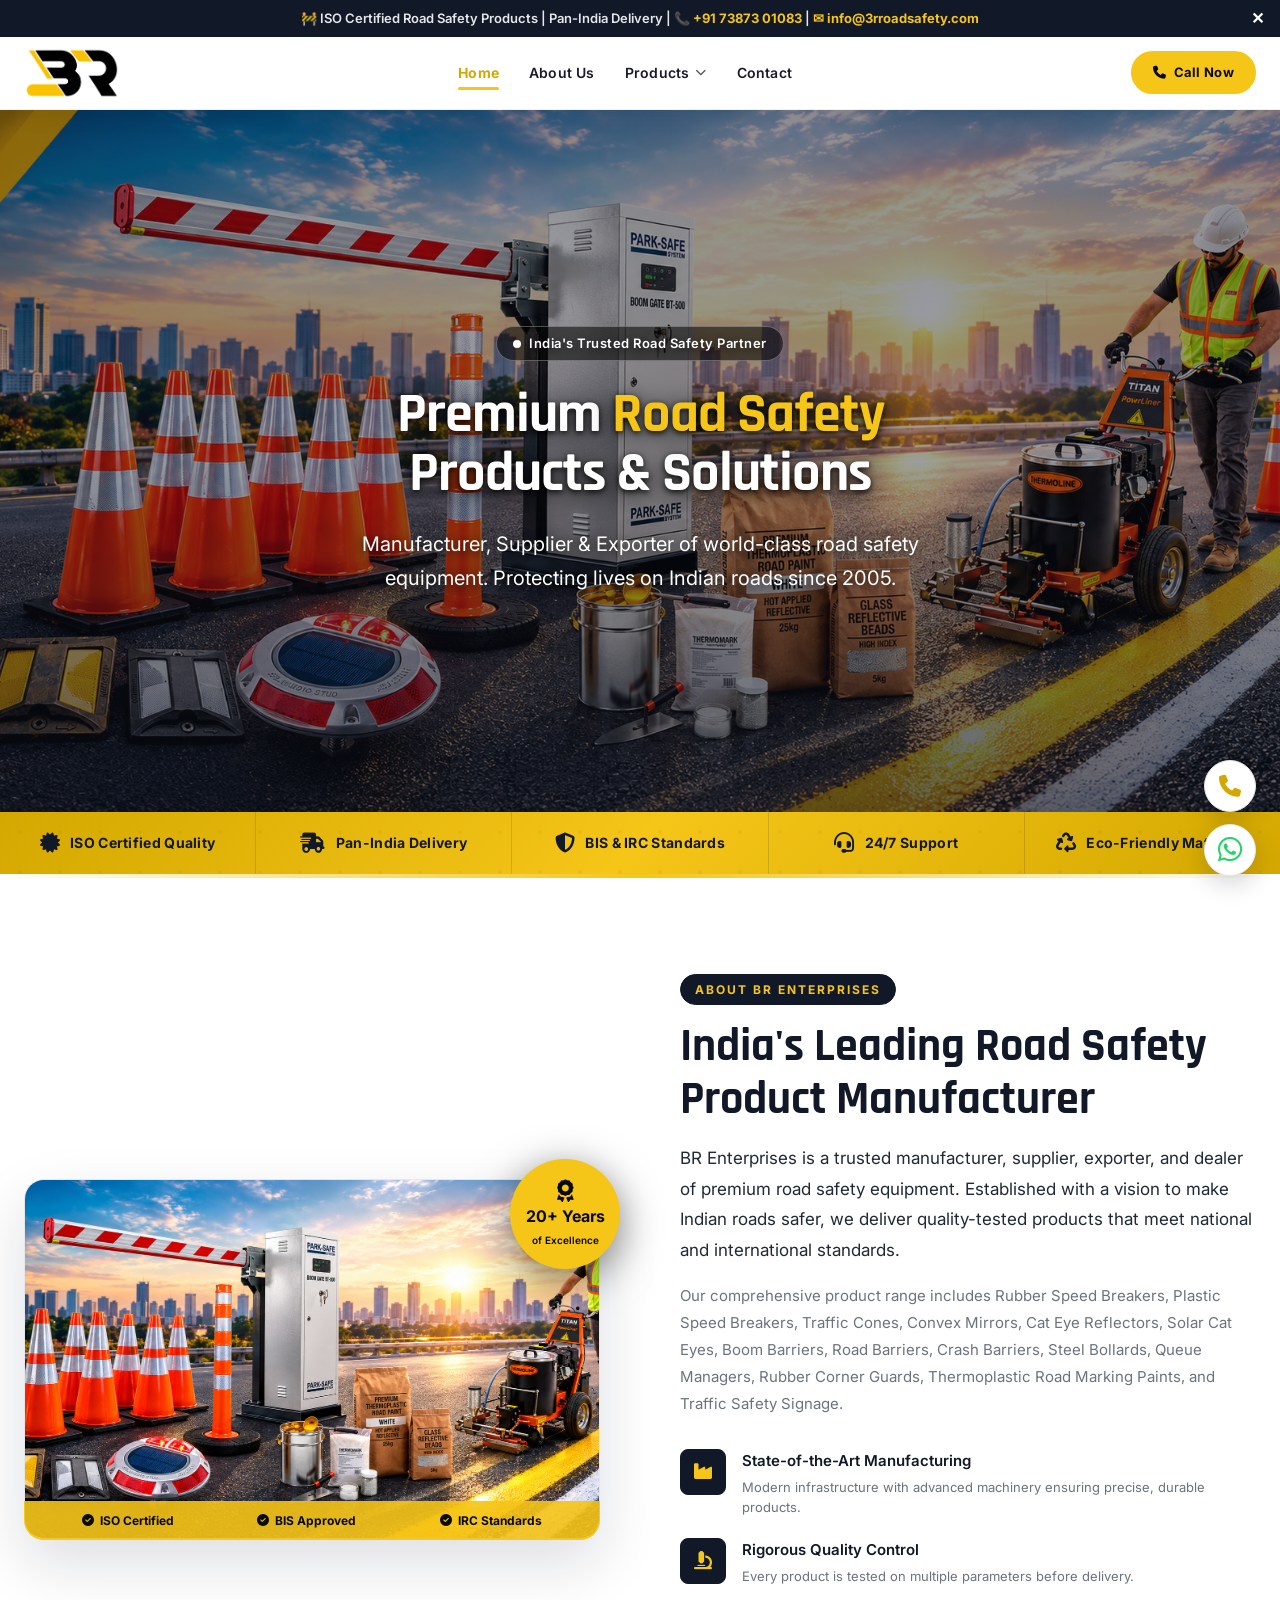
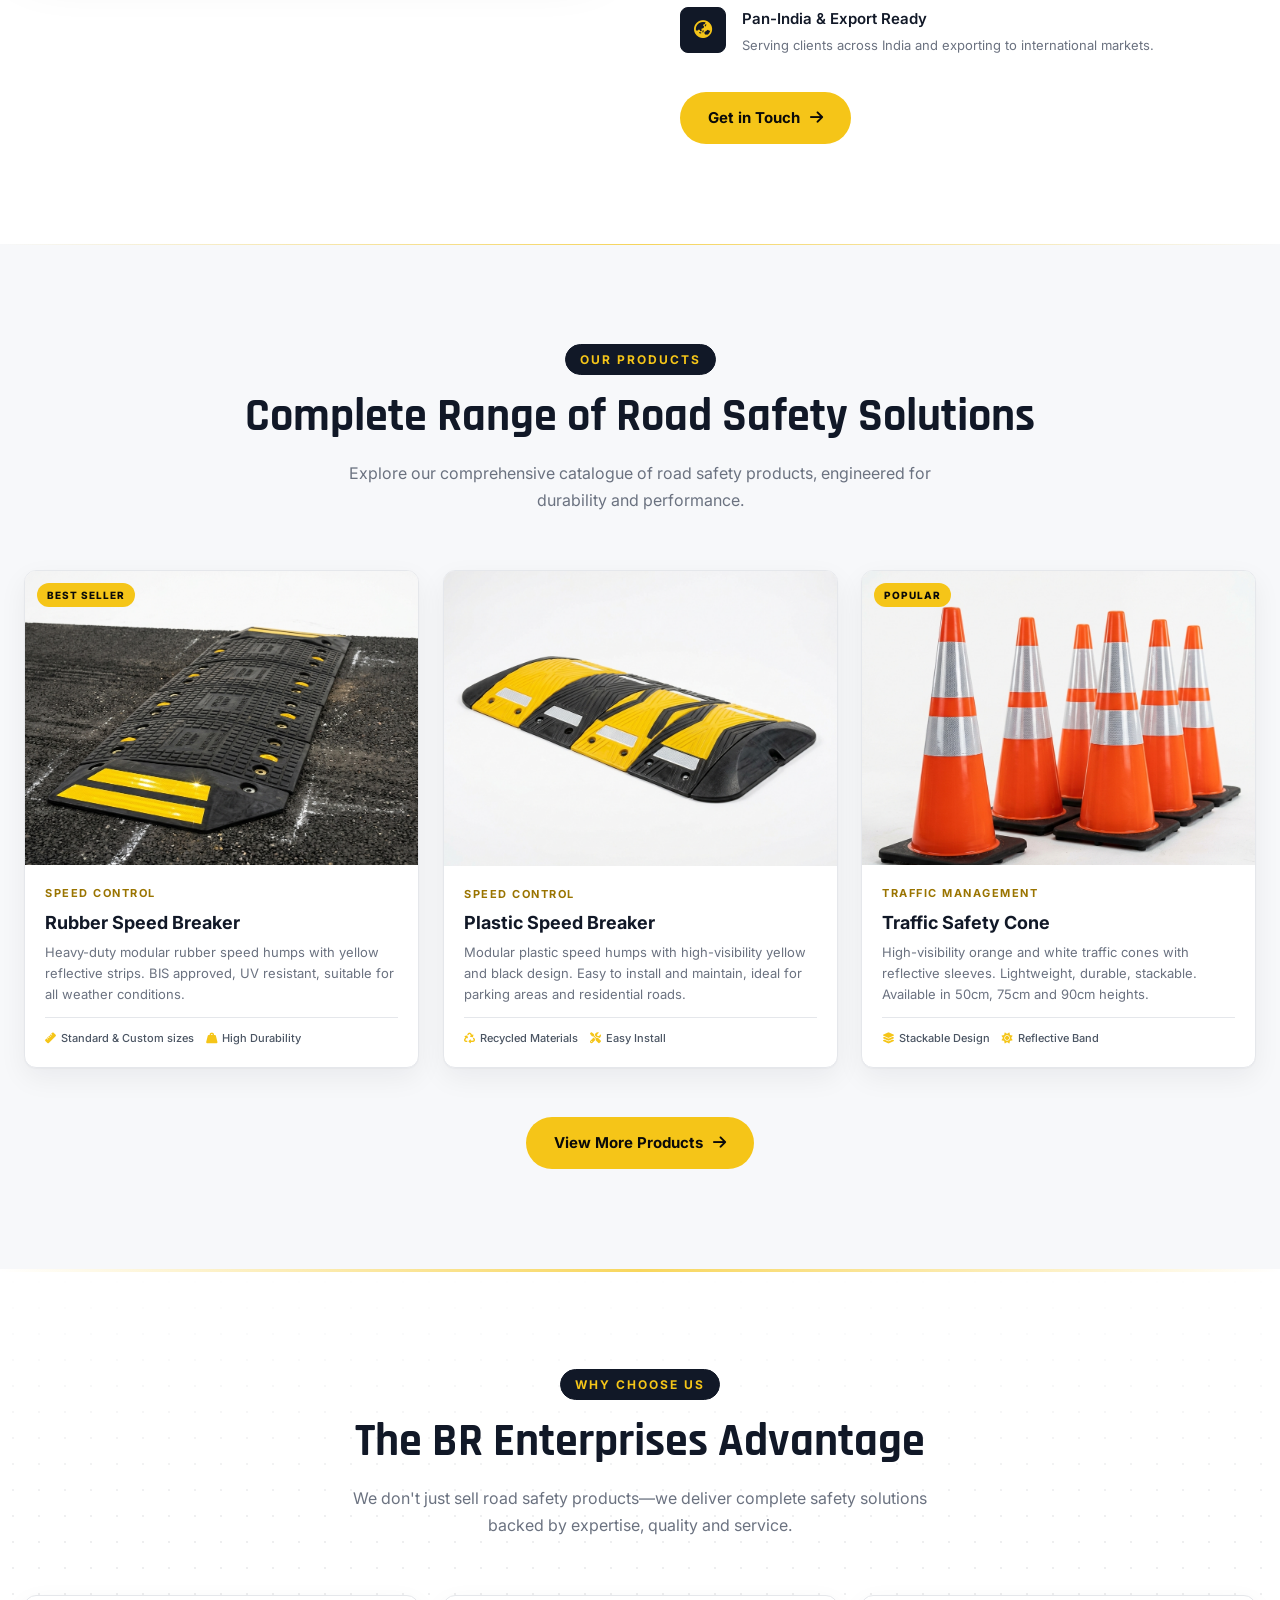
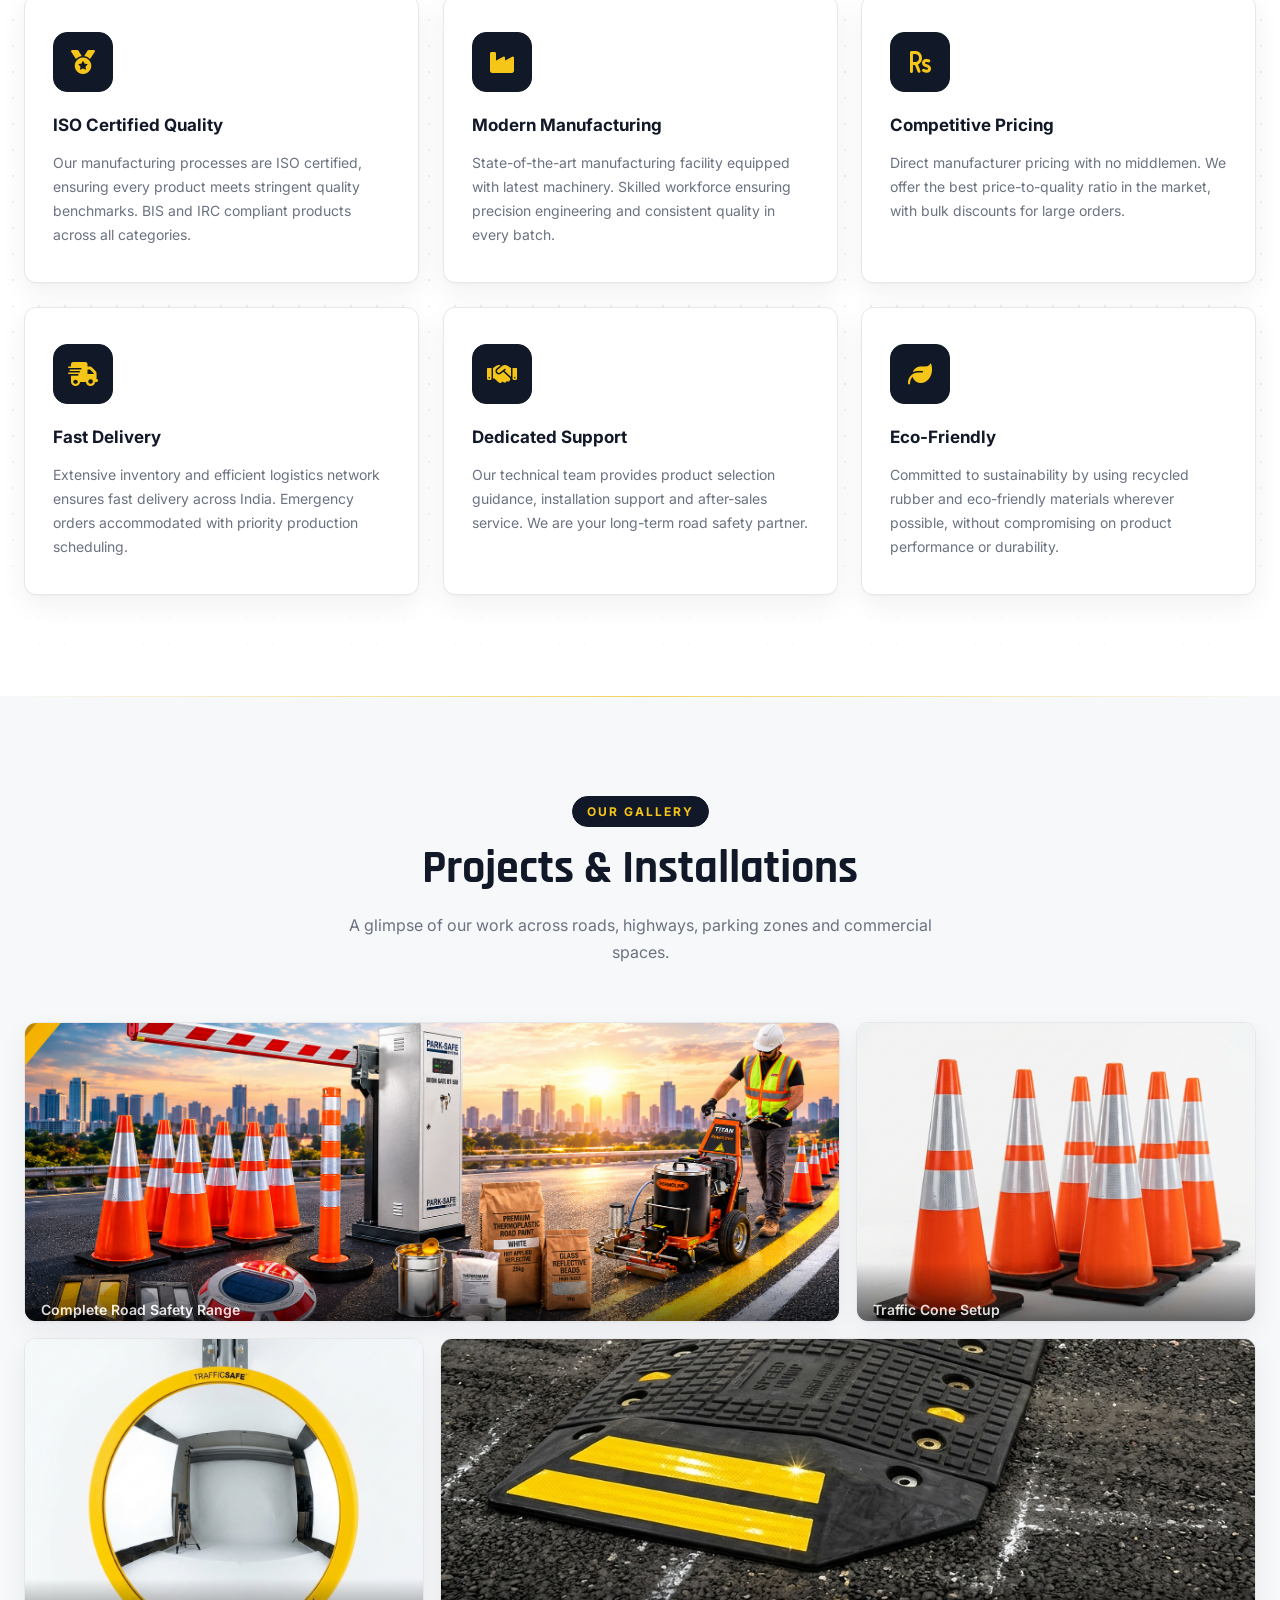
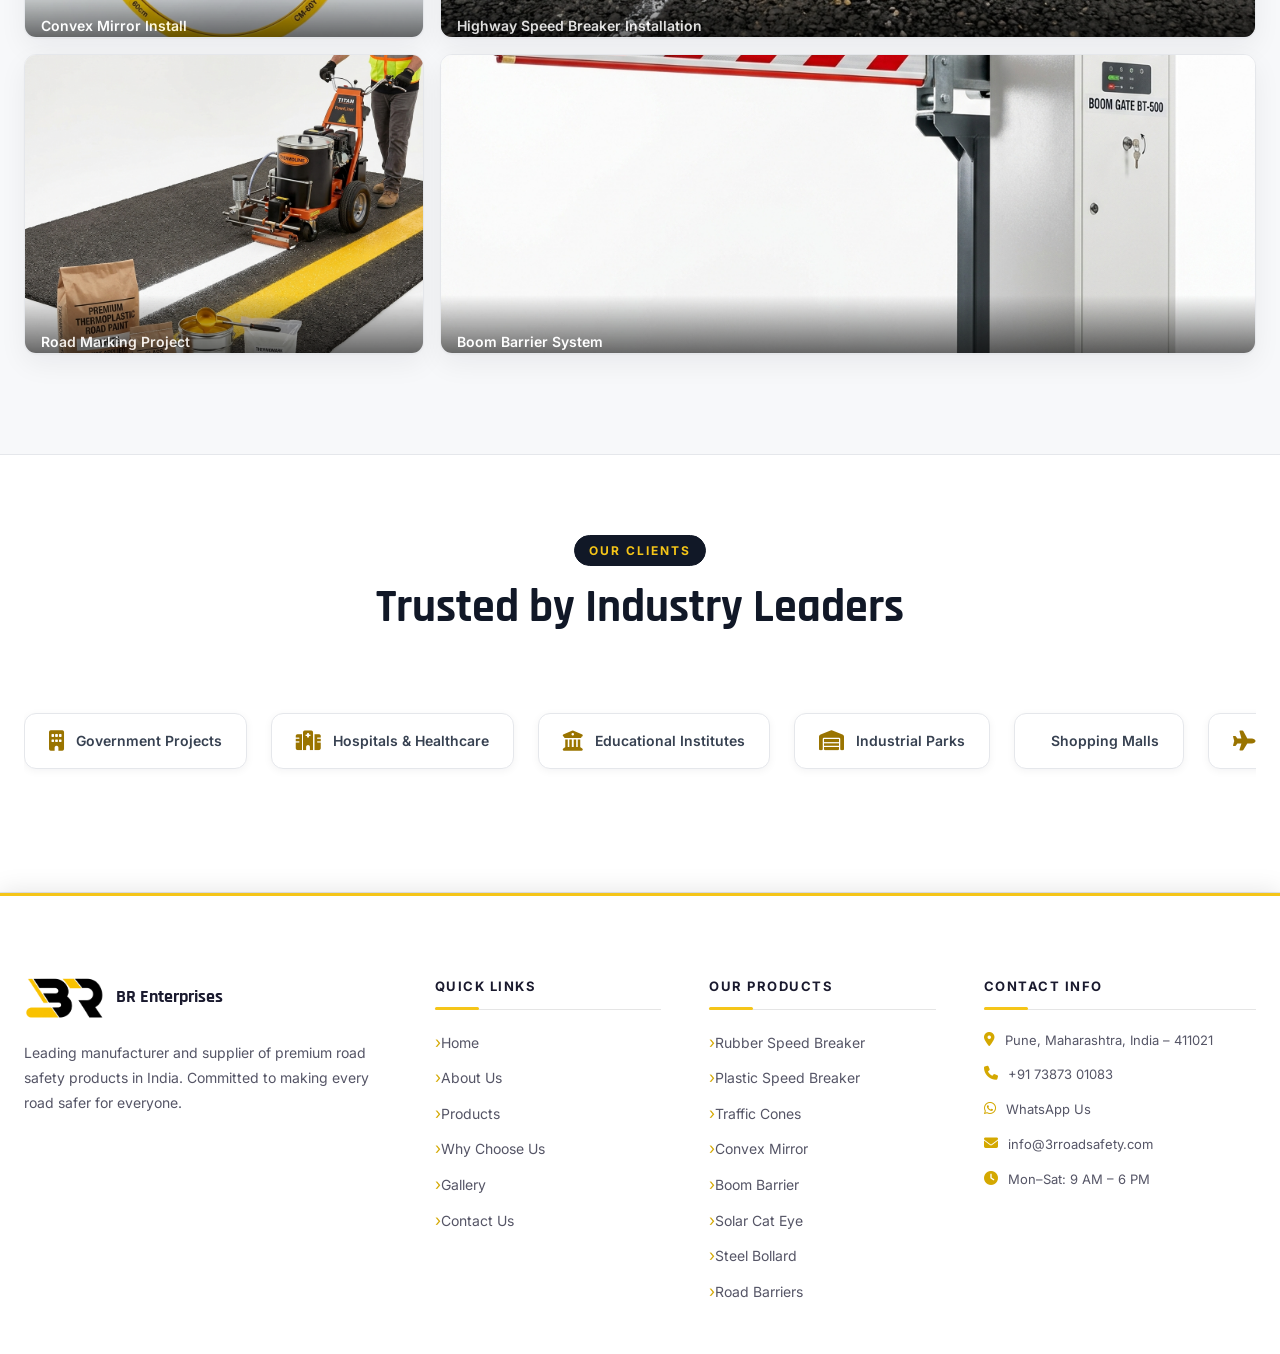
==== commit 56d594a7: "Update website files" ====
--- a/SB/index.html
+++ b/SB/index.html
@@ -9,14 +9,14 @@
   <meta name="keywords"
     content="road safety products, rubber speed breaker manufacturer, traffic cone supplier, convex mirror, boom barrier, cat eye reflector, road safety equipment India">
   <title>BR Enterprises - Premium Road Safety Products Manufacturer & Supplier in India</title>
-  <link rel="icon" href="images/logo.png" type="image/png">
+  <link rel="icon" href="assets/img/logo.png" type="image/png">
   <link rel="preconnect" href="https://fonts.googleapis.com">
   <link rel="preconnect" href="https://fonts.gstatic.com" crossorigin>
   <link
     href="https://fonts.googleapis.com/css2?family=Inter:wght@300;400;500;600;700;800;900&family=Rajdhani:wght@400;500;600;700&display=swap"
     rel="stylesheet">
   <link rel="stylesheet" href="https://cdnjs.cloudflare.com/ajax/libs/font-awesome/6.5.0/css/all.min.css">
-  <link rel="stylesheet" href="style.css">
+  <link rel="stylesheet" href="assets/css/style.css">
 </head>
 
 <body>
@@ -37,7 +37,7 @@
     <div class="header-inner">
       <div class="logo-wrap">
         <a href="index.html" class="logo-link">
-          <img src="images/logo.png" alt="BR Enterprises Logo" class="logo-img">
+          <img src="assets/img/logo.png" alt="BR Enterprises Logo" class="logo-img">
         </a>
       </div>
 
@@ -112,14 +112,7 @@
       </h1>
       <p class="hero-subtitle">Manufacturer, Supplier & Exporter of world-class road safety equipment. Protecting lives
         on Indian roads since 2005.</p>
-      <div class="hero-cta-group">
-        <a href="#products" class="btn-primary-hero">
-          <i class="fas fa-th-large"></i> Explore Products
-        </a>
-        <a href="contact.html" class="btn-outline-hero">
-          <i class="fas fa-envelope"></i> Get a Quote
-        </a>
-      </div>
+
     </div>
   </section>
 
@@ -161,7 +154,7 @@
               <small>of Excellence</small>
             </div>
             <div class="about-img-main">
-              <img src="images/photo1.png" alt="BR Enterprises manufacturing range and road marking team"
+              <img src="assets/img/photo1.png" alt="BR Enterprises manufacturing range and road marking team"
                 class="about-photo" loading="lazy" width="1774" height="887">
             </div>
             <div class="about-cert-strip">
@@ -225,7 +218,7 @@
         <!-- Product 1 -->
         <div class="product-card" data-category="speed">
           <div class="product-img-wrap">
-            <img src="images/product_rubber_speed_breaker_1792042020292.png" alt="Rubber Speed Breaker" loading="lazy">
+            <img src="assets/img/product_rubber_speed_breaker_1792042020292.png" alt="Rubber Speed Breaker" loading="lazy">
             <div class="product-overlay">
               <a href="contact.html" class="product-cta">Get Quote <i class="fas fa-arrow-right"></i></a>
             </div>
@@ -246,7 +239,7 @@
         <!-- Product 2 -->
         <div class="product-card" data-category="speed">
           <div class="product-img-wrap">
-            <img src="images/product_plastic_speed_breaker_1792042034429.png" alt="Plastic Speed Breaker"
+            <img src="assets/img/product_plastic_speed_breaker_1792042034429.png" alt="Plastic Speed Breaker"
               loading="lazy">
             <div class="product-overlay">
               <a href="contact.html" class="product-cta">Get Quote <i class="fas fa-arrow-right"></i></a>
@@ -267,7 +260,7 @@
         <!-- Product 3 -->
         <div class="product-card" data-category="traffic">
           <div class="product-img-wrap">
-            <img src="images/product_traffic_cone_1792042050600.png" alt="Traffic Cone" loading="lazy">
+            <img src="assets/img/product_traffic_cone_1792042050600.png" alt="Traffic Cone" loading="lazy">
             <div class="product-overlay">
               <a href="contact.html" class="product-cta">Get Quote <i class="fas fa-arrow-right"></i></a>
             </div>
@@ -367,32 +360,32 @@
       </div>
       <div class="gallery-grid">
         <div class="gallery-item g-large">
-          <img src="images/photo1.png" alt="Complete Road Safety Range" class="gallery-photo"
+          <img src="assets/img/photo1.png" alt="Complete Road Safety Range" class="gallery-photo"
             style="object-position:50% 50%" loading="lazy">
           <div class="gallery-caption"><span>Complete Road Safety Range</span></div>
         </div>
         <div class="gallery-item ">
-          <img src="images/product_traffic_cone_1792042050600.png" alt="Traffic Cone Setup" class="gallery-photo"
+          <img src="assets/img/product_traffic_cone_1792042050600.png" alt="Traffic Cone Setup" class="gallery-photo"
             style="object-position:50% 50%" loading="lazy">
           <div class="gallery-caption"><span>Traffic Cone Setup</span></div>
         </div>
         <div class="gallery-item ">
-          <img src="images/product_convex_mirror_1792042069048.png" alt="Convex Mirror Install" class="gallery-photo"
+          <img src="assets/img/product_convex_mirror_1792042069048.png" alt="Convex Mirror Install" class="gallery-photo"
             style="object-position:50% 50%" loading="lazy">
           <div class="gallery-caption"><span>Convex Mirror Install</span></div>
         </div>
         <div class="gallery-item g-large">
-          <img src="images/product_rubber_speed_breaker_1792042020292.png" alt="Highway Speed Breaker Installation"
+          <img src="assets/img/product_rubber_speed_breaker_1792042020292.png" alt="Highway Speed Breaker Installation"
             class="gallery-photo" style="object-position:50% 80%" loading="lazy">
           <div class="gallery-caption"><span>Highway Speed Breaker Installation</span></div>
         </div>
         <div class="gallery-item ">
-          <img src="images/product_thermoplastic_paint_1792042258163.png" alt="Road Marking Project"
+          <img src="assets/img/product_thermoplastic_paint_1792042258163.png" alt="Road Marking Project"
             class="gallery-photo" style="object-position:50% 22%" loading="lazy">
           <div class="gallery-caption"><span>Road Marking Project</span></div>
         </div>
         <div class="gallery-item g-large">
-          <img src="images/product_boom_barrier_1792042206453.png" alt="Boom Barrier System" class="gallery-photo"
+          <img src="assets/img/product_boom_barrier_1792042206453.png" alt="Boom Barrier System" class="gallery-photo"
             style="object-position:50% 50%" loading="lazy">
           <div class="gallery-caption"><span>Boom Barrier System</span></div>
         </div>
@@ -438,7 +431,7 @@
         <div class="footer-grid">
           <div class="footer-col footer-brand">
             <div class="footer-logo">
-              <img src="images/logo.png" alt="BR Enterprises" class="footer-logo-img">
+              <img src="assets/img/logo.png" alt="BR Enterprises" class="footer-logo-img">
               <div>
                 <span class="footer-brand-name">BR Enterprises</span>
 
@@ -517,7 +510,7 @@
     </a>
   </div>
 
-  <script src="script.js"></script>
+  <script src="assets/js/script.js"></script>
 </body>
 
 </html>
--- a/SB/assets/css/style.css
+++ b/SB/assets/css/style.css
@@ -0,0 +1,3308 @@
+/* ============================================================
+   BR Enterprises - Premium Website Stylesheet
+   Colors: Black (#0a0a0a), Yellow Gold (#f5c518), White (#ffffff)
+   Navbar: White with dark text
+   ============================================================ */
+
+/* ========== CSS VARIABLES ========== */
+:root {
+  --primary: #f5c518;
+  --primary-dark: #d4a800;
+  --primary-light: #ffd84d;
+  --dark: #0a0a0a;
+  --dark2: #111111;
+  --dark3: #1a1a1a;
+  --dark4: #222222;
+  --dark5: #2a2a2a;
+  --text: #e0e0e0;
+  --text-muted: #888888;
+  --text-light: #f5f5f5;
+  --white: #ffffff;
+  /* Navbar specific */
+  --nav-bg: #ffffff;
+  --nav-text: #1a1a2e;
+  --nav-text-muted: #555566;
+  --nav-border: rgba(0, 0, 0, 0.06);
+  --nav-shadow: 0 2px 24px rgba(0, 0, 0, 0.10);
+  --border: rgba(245, 197, 24, 0.15);
+  --border-light: rgba(255, 255, 255, 0.08);
+  --card-bg: #141414;
+  --card-bg2: #1a1a1a;
+  --glow: 0 0 30px rgba(245, 197, 24, 0.2);
+  --shadow: 0 10px 40px rgba(0, 0, 0, 0.5);
+  --radius: 12px;
+  --radius-sm: 8px;
+  --radius-lg: 20px;
+  --transition: all 0.3s cubic-bezier(0.4, 0, 0.2, 1);
+  --font-main: 'Inter', sans-serif;
+  --font-display: 'Rajdhani', sans-serif;
+}
+
+/* ========== RESET & BASE ========== */
+*,
+*::before,
+*::after {
+  margin: 0;
+  padding: 0;
+  box-sizing: border-box;
+}
+
+html {
+  scroll-behavior: smooth;
+  font-size: 16px;
+}
+
+body {
+  font-family: var(--font-main);
+  background-color: var(--dark);
+  color: var(--text);
+  line-height: 1.6;
+  overflow-x: hidden;
+}
+
+img {
+  max-width: 100%;
+  height: auto;
+  display: block;
+}
+
+a {
+  text-decoration: none;
+  color: inherit;
+}
+
+ul {
+  list-style: none;
+}
+
+button {
+  cursor: pointer;
+  font-family: inherit;
+}
+
+input,
+select,
+textarea {
+  font-family: inherit;
+}
+
+.container {
+  max-width: 1280px;
+  margin: 0 auto;
+  padding: 0 24px;
+}
+
+.text-center {
+  text-align: center;
+}
+
+/* ========== SCROLLBAR ========== */
+::-webkit-scrollbar {
+  width: 6px;
+}
+
+::-webkit-scrollbar-track {
+  background: var(--dark2);
+}
+
+::-webkit-scrollbar-thumb {
+  background: var(--primary);
+  border-radius: 3px;
+}
+
+/* ========== ANNOUNCEMENT BAR ========== */
+.announcement-bar {
+  background: linear-gradient(90deg, var(--primary-dark), var(--primary), var(--primary-dark));
+  color: var(--dark);
+  font-size: 13px;
+  font-weight: 600;
+  padding: 8px 20px;
+  display: flex;
+  align-items: center;
+  justify-content: center;
+  gap: 12px;
+  position: relative;
+  z-index: 1001;
+  animation: shimmer 3s ease-in-out infinite;
+}
+
+.announcement-bar a {
+  color: var(--dark);
+  font-weight: 700;
+}
+
+.announcement-bar a:hover {
+  text-decoration: underline;
+}
+
+.close-bar {
+  position: absolute;
+  right: 16px;
+  background: none;
+  border: none;
+  color: var(--dark);
+  font-size: 16px;
+  line-height: 1;
+  font-weight: 700;
+}
+
+@keyframes shimmer {
+
+  0%,
+  100% {
+    background-position: 0% 50%;
+  }
+
+  50% {
+    background-position: 100% 50%;
+  }
+}
+
+/* ========== HEADER ========== */
+.site-header {
+  position: sticky;
+  top: 0;
+  z-index: 1000;
+  background: var(--nav-bg);
+  border-bottom: 1px solid var(--nav-border);
+  transition: var(--transition);
+  box-shadow: var(--nav-shadow);
+}
+
+.site-header.scrolled {
+  box-shadow: 0 4px 32px rgba(0, 0, 0, 0.14);
+  background: rgba(255, 255, 255, 0.98);
+  backdrop-filter: blur(16px);
+}
+
+.header-inner {
+  display: flex;
+  align-items: center;
+  justify-content: space-between;
+  height: 72px;
+  gap: 24px;
+  width: 100%;
+  max-width: 1280px;
+  margin: 0 auto;
+  padding: 0 24px;
+}
+
+/* Logo */
+.logo-link {
+  display: flex;
+  align-items: center;
+  gap: 12px;
+  flex-shrink: 0;
+}
+
+.logo-img {
+  height: 52px;
+  width: auto;
+}
+
+.logo-text-wrap {
+  display: flex;
+  flex-direction: column;
+}
+
+.logo-name {
+  font-family: var(--font-display);
+  font-size: 20px;
+  font-weight: 700;
+  color: var(--nav-text);
+  letter-spacing: 1px;
+  line-height: 1.1;
+}
+
+.logo-tagline {
+  font-size: 10px;
+  color: var(--primary-dark);
+  letter-spacing: 2px;
+  text-transform: uppercase;
+  font-weight: 700;
+}
+
+/* Navigation */
+.main-nav {
+  flex: 1;
+  display: flex;
+  justify-content: center;
+}
+
+.nav-list {
+  display: flex;
+  align-items: center;
+  gap: 2px;
+}
+
+.nav-link {
+  padding: 8px 14px;
+  font-size: 14px;
+  font-weight: 600;
+  color: var(--nav-text);
+  border-radius: var(--radius-sm);
+  transition: var(--transition);
+  position: relative;
+  white-space: nowrap;
+  display: flex;
+  align-items: center;
+  gap: 6px;
+  letter-spacing: 0.2px;
+}
+
+.nav-link::after {
+  content: '';
+  position: absolute;
+  bottom: 2px;
+  left: 14px;
+  right: 14px;
+  height: 2.5px;
+  background: var(--primary);
+  transform: scaleX(0);
+  transition: var(--transition);
+  border-radius: 2px;
+}
+
+.nav-link:hover {
+  color: var(--primary-dark);
+  background: rgba(245, 197, 24, 0.07);
+}
+
+.nav-link.active {
+  color: var(--primary-dark);
+  font-weight: 700;
+}
+
+.nav-link:hover::after,
+.nav-link.active::after {
+  transform: scaleX(1);
+}
+
+.nav-link i {
+  font-size: 11px;
+  transition: var(--transition);
+  color: var(--nav-text-muted);
+}
+
+.has-dropdown:hover .nav-link i {
+  transform: rotate(180deg);
+  color: var(--primary-dark);
+}
+
+/* Mega Menu */
+.has-dropdown {
+  position: relative;
+}
+
+.mega-menu {
+  position: absolute;
+  top: calc(100% + 8px);
+  left: 50%;
+  transform: translateX(-50%) translateY(-8px);
+  width: 720px;
+  background: #ffffff;
+  border: 1px solid rgba(0, 0, 0, 0.08);
+  border-radius: var(--radius);
+  padding: 28px;
+  display: grid;
+  grid-template-columns: repeat(4, 1fr);
+  gap: 24px;
+  opacity: 0;
+  pointer-events: none;
+  transition: var(--transition);
+  box-shadow: 0 16px 50px rgba(0, 0, 0, 0.12);
+  z-index: 999;
+}
+
+.has-dropdown:hover .mega-menu {
+  opacity: 1;
+  pointer-events: all;
+  transform: translateX(-50%) translateY(0);
+}
+
+.mega-title {
+  font-size: 11px;
+  font-weight: 700;
+  color: var(--primary-dark);
+  text-transform: uppercase;
+  letter-spacing: 1.5px;
+  margin-bottom: 12px;
+  padding-bottom: 8px;
+  border-bottom: 2px solid rgba(245, 197, 24, 0.25);
+}
+
+.mega-menu ul li a {
+  display: flex;
+  align-items: center;
+  gap: 8px;
+  padding: 6px 4px;
+  font-size: 13px;
+  color: #555566;
+  transition: var(--transition);
+  border-radius: 6px;
+  font-weight: 500;
+}
+
+.mega-menu ul li a:hover {
+  color: var(--primary-dark);
+  background: rgba(245, 197, 24, 0.08);
+  padding-left: 8px;
+}
+
+.mega-menu ul li a i {
+  width: 14px;
+  color: var(--primary-dark);
+  font-size: 12px;
+}
+
+/* Header Actions */
+.header-actions {
+  display: flex;
+  align-items: center;
+  gap: 12px;
+  flex-shrink: 0;
+}
+
+.btn-call {
+  background: var(--primary);
+  color: var(--dark);
+  padding: 9px 20px;
+  border-radius: 50px;
+  font-size: 13px;
+  font-weight: 700;
+  display: flex;
+  align-items: center;
+  gap: 7px;
+  transition: var(--transition);
+  white-space: nowrap;
+  border: 2px solid var(--primary);
+  letter-spacing: 0.3px;
+}
+
+.btn-call:hover {
+  background: var(--primary-dark);
+  border-color: var(--primary-dark);
+  transform: translateY(-2px);
+  box-shadow: 0 6px 20px rgba(245, 197, 24, 0.35);
+}
+
+/* Hamburger */
+.hamburger {
+  display: none;
+  flex-direction: column;
+  gap: 5px;
+  background: none;
+  border: none;
+  padding: 4px;
+}
+
+.hamburger span {
+  display: block;
+  width: 24px;
+  height: 2.5px;
+  background: var(--nav-text);
+  border-radius: 2px;
+  transition: var(--transition);
+}
+
+.hamburger.active span:nth-child(1) {
+  transform: translateY(7px) rotate(45deg);
+  background: var(--primary-dark);
+}
+
+.hamburger.active span:nth-child(2) {
+  opacity: 0;
+}
+
+.hamburger.active span:nth-child(3) {
+  transform: translateY(-7px) rotate(-45deg);
+  background: var(--primary-dark);
+}
+
+/* ========== HERO SECTION ========== */
+.hero-section {
+  min-height: clamp(560px, 78vh, 760px);
+  background: #0a0a0a url("../img/photo1.png") center center / cover no-repeat;
+  position: relative;
+  display: flex;
+  align-items: center;
+  justify-content: center;
+  overflow: hidden;
+  filter: none !important;
+  backdrop-filter: none !important;
+}
+
+.hero-bg-overlay {
+  position: absolute;
+  top: 0;
+  left: 0;
+  right: 0;
+  bottom: 0;
+  background: linear-gradient(180deg, rgba(10, 14, 24, 0.45) 0%, rgba(10, 14, 24, 0.4) 50%, rgba(10, 14, 24, 0.65) 100%);
+  filter: none !important;
+  backdrop-filter: none !important;
+}
+
+.hero-grid-overlay {
+  display: none;
+}
+
+.hero-content {
+  position: relative;
+  z-index: 2;
+  padding: 110px 24px;
+  max-width: 900px;
+  margin: 0 auto;
+  width: 100%;
+  display: flex;
+  flex-direction: column;
+  align-items: center;
+  justify-content: center;
+  text-align: center;
+}
+
+.hero-badge {
+  display: inline-flex;
+  align-items: center;
+  gap: 8px;
+  background: rgba(0, 0, 0, 0.55);
+  border: 1px solid rgba(255, 255, 255, 0.3);
+  color: #ffffff;
+  padding: 6px 16px;
+  border-radius: 50px;
+  font-size: 13px;
+  font-weight: 600;
+  margin-bottom: 24px;
+  letter-spacing: 0.5px;
+  text-shadow: 0 2px 8px rgba(0, 0, 0, 0.7);
+}
+
+.badge-dot {
+  width: 8px;
+  height: 8px;
+  background: #ffffff;
+  border-radius: 50%;
+  animation: pulse-dot 2s ease-in-out infinite;
+}
+
+@keyframes pulse-dot {
+
+  0%,
+  100% {
+    transform: scale(1);
+    opacity: 1;
+  }
+
+  50% {
+    transform: scale(1.5);
+    opacity: 0.7;
+  }
+}
+
+.hero-title {
+  font-family: var(--font-display);
+  font-size: clamp(34px, 4.4vw, 72px);
+  font-weight: 700;
+  color: #ffffff;
+  line-height: 1.05;
+  margin-bottom: 24px;
+  letter-spacing: -1px;
+  text-shadow: 0 4px 24px rgba(0, 0, 0, 0.85), 0 2px 6px rgba(0, 0, 0, 0.9);
+}
+
+.hero-highlight {
+  color: var(--primary);
+  position: relative;
+  text-shadow: 0 4px 24px rgba(0, 0, 0, 0.85), 0 2px 6px rgba(0, 0, 0, 0.9);
+}
+
+.hero-subtitle {
+  font-size: clamp(16px, 2vw, 20px);
+  color: #ffffff;
+  max-width: 640px;
+  margin: 0 auto;
+  line-height: 1.7;
+  text-shadow: 0 2px 12px rgba(0, 0, 0, 0.85);
+}
+
+.hero-cta-group {
+  display: flex;
+  gap: 16px;
+  flex-wrap: wrap;
+  margin-bottom: 0;
+  justify-content: center;
+}
+
+.btn-primary-hero {
+  background: var(--primary);
+  color: var(--dark);
+  padding: 15px 32px;
+  border-radius: 50px;
+  font-size: 15px;
+  font-weight: 700;
+  display: inline-flex;
+  align-items: center;
+  gap: 10px;
+  transition: var(--transition);
+  box-shadow: 0 0 0 0 rgba(245, 197, 24, 0.4);
+}
+
+.btn-primary-hero:hover {
+  background: var(--primary-light);
+  transform: translateY(-3px);
+  box-shadow: 0 8px 30px rgba(245, 197, 24, 0.4);
+}
+
+.btn-outline-hero {
+  border: 2px solid var(--primary);
+  background: rgba(0, 0, 0, 0.45);
+  color: var(--primary);
+  padding: 13px 32px;
+  border-radius: 50px;
+  font-size: 15px;
+  font-weight: 600;
+  display: inline-flex;
+  align-items: center;
+  gap: 10px;
+  transition: var(--transition);
+}
+
+.btn-outline-hero:hover {
+  border-color: var(--primary);
+  background: rgba(245, 197, 24, 0.08);
+  transform: translateY(-3px);
+}
+
+.hero-stats {
+  display: flex;
+  gap: 0;
+  flex-wrap: wrap;
+  gap: 20px;
+}
+
+.stat-item {
+  display: flex;
+  flex-direction: column;
+  gap: 2px;
+}
+
+.stat-num {
+  font-family: var(--font-display);
+  font-size: 40px;
+  font-weight: 700;
+  color: var(--primary);
+  line-height: 1;
+}
+
+.stat-value {
+  display: inline-flex;
+  align-items: baseline;
+  gap: 2px;
+  white-space: nowrap;
+}
+
+.stat-unit {
+  font-size: 22px;
+  font-weight: 700;
+  color: var(--primary);
+}
+
+.stat-label {
+  font-size: 12px;
+  color: var(--text-muted);
+  text-transform: uppercase;
+  letter-spacing: 1px;
+}
+
+.stat-divider {
+  width: 1px;
+  background: var(--border);
+  align-self: stretch;
+  margin: 4px 0;
+}
+
+.hero-scroll-cue {
+  position: absolute;
+  bottom: 32px;
+  left: 50%;
+  transform: translateX(-50%);
+  display: flex;
+  flex-direction: column;
+  align-items: center;
+  gap: 8px;
+  color: var(--text-muted);
+  font-size: 11px;
+  letter-spacing: 2px;
+  text-transform: uppercase;
+  z-index: 2;
+}
+
+.scroll-arrow {
+  width: 20px;
+  height: 20px;
+  border-right: 2px solid var(--primary);
+  border-bottom: 2px solid var(--primary);
+  transform: rotate(45deg);
+  animation: bounce-arrow 1.5s ease-in-out infinite;
+}
+
+@keyframes bounce-arrow {
+
+  0%,
+  100% {
+    transform: rotate(45deg) translateY(0);
+    opacity: 1;
+  }
+
+  50% {
+    transform: rotate(45deg) translateY(6px);
+    opacity: 0.5;
+  }
+}
+
+/* ========== FEATURE STRIP ========== */
+.feature-strip {
+  background: linear-gradient(135deg, var(--primary-dark) 0%, var(--primary) 50%, var(--primary-dark) 100%);
+  padding: 0;
+  overflow: hidden;
+  position: relative;
+}
+
+.feature-strip::before {
+  content: '';
+  position: absolute;
+  inset: 0;
+  background: url("data:image/svg+xml,%3Csvg width='40' height='40' viewBox='0 0 40 40' xmlns='http://www.w3.org/2000/svg'%3E%3Cg fill='%23000' fill-opacity='0.04'%3E%3Ccircle cx='20' cy='20' r='2'/%3E%3C/g%3E%3C/svg%3E");
+  pointer-events: none;
+}
+
+.strip-inner {
+  display: flex;
+  justify-content: space-around;
+  align-items: stretch;
+  position: relative;
+}
+
+.strip-item {
+  display: flex;
+  align-items: center;
+  gap: 10px;
+  padding: 20px 24px;
+  color: var(--dark);
+  font-size: 14px;
+  font-weight: 700;
+  border-right: 1px solid rgba(0, 0, 0, 0.1);
+  flex: 1;
+  justify-content: center;
+  transition: var(--transition);
+  letter-spacing: 0.3px;
+}
+
+.strip-item:last-child {
+  border-right: none;
+}
+
+.strip-item i {
+  font-size: 20px;
+}
+
+.strip-item:hover {
+  background: rgba(255, 255, 255, 0.15);
+  transform: translateY(-2px);
+}
+
+/* ========== SECTION HEADERS ========== */
+.section-header {
+  margin-bottom: 56px;
+}
+
+.section-badge {
+  display: inline-block;
+  background: rgba(245, 197, 24, 0.12);
+  border: 1px solid rgba(245, 197, 24, 0.25);
+  color: var(--primary);
+  padding: 5px 14px;
+  border-radius: 50px;
+  font-size: 12px;
+  font-weight: 700;
+  text-transform: uppercase;
+  letter-spacing: 2px;
+  margin-bottom: 16px;
+}
+
+.section-title {
+  font-family: var(--font-display);
+  font-size: clamp(28px, 4vw, 46px);
+  font-weight: 700;
+  color: var(--white);
+  line-height: 1.15;
+  margin-bottom: 16px;
+}
+
+.section-title .highlight {
+  color: inherit;
+}
+
+.section-sub {
+  font-size: 16px;
+  color: var(--text-muted);
+  max-width: 600px;
+  margin: 0 auto;
+  line-height: 1.7;
+}
+
+/* ========== ABOUT SECTION ========== */
+.about-section {
+  padding: 100px 0;
+  background: var(--dark);
+  position: relative;
+}
+
+.about-section::before {
+  content: '';
+  position: absolute;
+  top: 0;
+  left: 0;
+  right: 0;
+  height: 4px;
+  background: linear-gradient(90deg, transparent, var(--primary), transparent);
+}
+
+.about-grid {
+  display: grid;
+  grid-template-columns: 1fr 1fr;
+  gap: 80px;
+  align-items: center;
+}
+
+.about-img-frame {
+  position: relative;
+}
+
+.about-img-main {
+  background: var(--card-bg);
+  border: 1px solid var(--border);
+  border-radius: var(--radius-lg);
+  overflow: hidden;
+  aspect-ratio: 16/10;
+  display: flex;
+  align-items: center;
+  justify-content: center;
+  position: relative;
+}
+
+.about-photo {
+  width: 100%;
+  height: 100%;
+  object-fit: cover;
+  object-position: center center;
+  display: block;
+}
+
+.about-img-placeholder {
+  display: flex;
+  flex-direction: column;
+  align-items: center;
+  justify-content: center;
+  gap: 20px;
+  width: 100%;
+  height: 100%;
+  background: linear-gradient(135deg, #111 0%, #1a1a1a 100%);
+}
+
+.road-animation {
+  display: flex;
+  gap: 8px;
+}
+
+.road-line {
+  width: 40px;
+  height: 4px;
+  background: var(--primary);
+  border-radius: 2px;
+  animation: road-slide 1.5s ease-in-out infinite;
+}
+
+.road-line:nth-child(2) {
+  animation-delay: 0.3s;
+}
+
+.road-line:nth-child(3) {
+  animation-delay: 0.6s;
+}
+
+@keyframes road-slide {
+
+  0%,
+  100% {
+    opacity: 0.3;
+    transform: scaleX(0.7);
+  }
+
+  50% {
+    opacity: 1;
+    transform: scaleX(1);
+  }
+}
+
+.about-badge-floating {
+  position: absolute;
+  top: -20px;
+  right: -20px;
+  background: var(--primary);
+  color: var(--dark);
+  width: 110px;
+  height: 110px;
+  border-radius: 50%;
+  display: flex;
+  flex-direction: column;
+  align-items: center;
+  justify-content: center;
+  gap: 2px;
+  font-weight: 700;
+  z-index: 3;
+  box-shadow: var(--shadow);
+  text-align: center;
+}
+
+.about-badge-floating i {
+  font-size: 22px;
+}
+
+.about-badge-floating span {
+  font-size: 16px;
+  font-weight: 700;
+}
+
+.about-badge-floating small {
+  font-size: 10px;
+  font-weight: 600;
+}
+
+.about-cert-strip {
+  position: absolute;
+  bottom: -1px;
+  left: 0;
+  right: 0;
+  background: rgba(245, 197, 24, 0.9);
+  display: flex;
+  justify-content: space-around;
+  padding: 10px 16px;
+  border-radius: 0 0 var(--radius-lg) var(--radius-lg);
+}
+
+.cert-item {
+  display: flex;
+  align-items: center;
+  gap: 6px;
+  font-size: 12px;
+  font-weight: 700;
+  color: var(--dark);
+}
+
+.cert-item i {
+  color: var(--dark);
+}
+
+.about-content .section-badge {
+  display: inline-block;
+}
+
+.about-lead {
+  font-size: 17px;
+  color: var(--text);
+  line-height: 1.8;
+  margin-bottom: 16px;
+}
+
+.about-body {
+  font-size: 15px;
+  color: var(--text-muted);
+  line-height: 1.8;
+  margin-bottom: 32px;
+}
+
+.about-features {
+  display: flex;
+  flex-direction: column;
+  gap: 20px;
+  margin-bottom: 36px;
+}
+
+.about-feature-item {
+  display: flex;
+  gap: 16px;
+  align-items: flex-start;
+}
+
+.af-icon {
+  width: 46px;
+  height: 46px;
+  background: rgba(245, 197, 24, 0.1);
+  border: 1px solid rgba(245, 197, 24, 0.2);
+  border-radius: var(--radius-sm);
+  display: flex;
+  align-items: center;
+  justify-content: center;
+  color: var(--primary);
+  font-size: 18px;
+  flex-shrink: 0;
+  transition: var(--transition);
+}
+
+.about-feature-item:hover .af-icon {
+  background: var(--primary);
+  color: var(--dark);
+}
+
+.af-text h4 {
+  font-size: 15px;
+  font-weight: 600;
+  color: var(--white);
+  margin-bottom: 4px;
+}
+
+.af-text p {
+  font-size: 13px;
+  color: var(--text-muted);
+  line-height: 1.6;
+}
+
+.btn-primary {
+  display: inline-flex;
+  align-items: center;
+  gap: 10px;
+  background: var(--primary);
+  color: var(--dark);
+  padding: 14px 28px;
+  border-radius: 50px;
+  font-size: 15px;
+  font-weight: 700;
+  transition: var(--transition);
+}
+
+.btn-primary:hover {
+  background: var(--primary-light);
+  transform: translateY(-2px);
+  box-shadow: var(--glow);
+}
+
+/* ========== PRODUCTS SECTION ========== */
+.products-section {
+  padding: 100px 0;
+  background: var(--dark2);
+  position: relative;
+}
+
+.products-section::before {
+  content: '';
+  position: absolute;
+  top: 0;
+  left: 0;
+  right: 0;
+  height: 1px;
+  background: linear-gradient(90deg, transparent 0%, rgba(255, 255, 255, 0.07) 50%, transparent 100%);
+}
+
+.product-filters {
+  display: flex;
+  gap: 10px;
+  flex-wrap: wrap;
+  justify-content: center;
+  margin-bottom: 48px;
+}
+
+.filter-btn {
+  background: var(--card-bg);
+  border: 1px solid var(--border);
+  color: var(--text-muted);
+  padding: 10px 22px;
+  border-radius: 50px;
+  font-size: 13px;
+  font-weight: 600;
+  transition: var(--transition);
+  cursor: pointer;
+}
+
+.filter-btn:hover,
+.filter-btn.active {
+  background: var(--primary);
+  color: var(--dark);
+  border-color: var(--primary);
+}
+
+.view-more-wrap {
+  display: flex;
+  justify-content: center;
+  margin-top: 48px;
+}
+
+.btn-view-more:hover {
+  background: var(--primary-light);
+  transform: translateY(-3px);
+  box-shadow: 0 8px 30px rgba(245, 197, 24, 0.4);
+}
+
+@media (max-width: 480px) {
+  .btn-view-more {
+    width: 100%;
+    justify-content: center;
+  }
+}
+
+.products-grid {
+  display: grid;
+  grid-template-columns: repeat(auto-fill, minmax(320px, 1fr));
+  gap: 24px;
+}
+
+.product-card {
+  background: var(--card-bg);
+  border: 1px solid var(--border-light);
+  border-radius: var(--radius);
+  overflow: hidden;
+  transition: var(--transition);
+  cursor: pointer;
+  display: flex;
+  flex-direction: column;
+}
+
+.product-card:hover {
+  transform: translateY(-8px);
+  border-color: rgba(245, 197, 24, 0.3);
+  box-shadow: 0 20px 60px rgba(0, 0, 0, 0.5), 0 0 0 1px rgba(245, 197, 24, 0.1);
+}
+
+.product-img-wrap {
+  position: relative;
+  overflow: hidden;
+  aspect-ratio: 4/3;
+  background: var(--card-bg2);
+}
+
+.product-img-wrap img {
+  width: 100%;
+  height: 100%;
+  object-fit: cover;
+  transition: transform 0.5s ease;
+}
+
+.product-card:hover .product-img-wrap img {
+  transform: scale(1.05);
+}
+
+.product-overlay {
+  position: absolute;
+  inset: 0;
+  background: rgba(245, 197, 24, 0.92);
+  display: flex;
+  align-items: center;
+  justify-content: center;
+  opacity: 0;
+  transition: var(--transition);
+}
+
+.product-card:hover .product-overlay {
+  opacity: 1;
+}
+
+.product-cta {
+  background: var(--dark);
+  color: var(--primary);
+  padding: 12px 24px;
+  border-radius: 50px;
+  font-size: 14px;
+  font-weight: 700;
+  display: flex;
+  align-items: center;
+  gap: 8px;
+  transition: var(--transition);
+}
+
+.product-cta:hover {
+  background: var(--dark2);
+}
+
+.product-badge {
+  position: absolute;
+  top: 12px;
+  left: 12px;
+  background: var(--primary);
+  color: var(--dark);
+  font-size: 10px;
+  font-weight: 800;
+  padding: 4px 10px;
+  border-radius: 50px;
+  text-transform: uppercase;
+  letter-spacing: 1px;
+  z-index: 2;
+}
+
+.new-badge {
+  background: #00c896;
+  color: #fff;
+}
+
+.product-info {
+  padding: 20px;
+  flex: 1;
+  display: flex;
+  flex-direction: column;
+  gap: 8px;
+}
+
+.product-category-tag {
+  font-size: 11px;
+  font-weight: 700;
+  color: var(--primary);
+  text-transform: uppercase;
+  letter-spacing: 1.5px;
+}
+
+.product-name {
+  font-size: 18px;
+  font-weight: 700;
+  color: var(--white);
+  line-height: 1.3;
+}
+
+.product-desc {
+  font-size: 13px;
+  color: var(--text-muted);
+  line-height: 1.6;
+  flex: 1;
+}
+
+.product-specs {
+  display: flex;
+  gap: 12px;
+  flex-wrap: wrap;
+  margin-top: 4px;
+  padding-top: 12px;
+  border-top: 1px solid var(--border-light);
+}
+
+.product-specs span {
+  display: flex;
+  align-items: center;
+  gap: 5px;
+  font-size: 11px;
+  color: var(--text-muted);
+  font-weight: 500;
+}
+
+.product-specs span i {
+  color: var(--primary);
+  font-size: 11px;
+}
+
+/* Product Illustrations */
+.product-illustration {
+  background: var(--dark3) !important;
+  display: flex !important;
+  align-items: center;
+  justify-content: center;
+}
+
+.illus-wrap {
+  display: flex;
+  flex-direction: column;
+  align-items: center;
+  justify-content: center;
+  gap: 20px;
+  width: 100%;
+  height: 100%;
+  padding: 30px;
+}
+
+.illus-label {
+  font-size: 13px;
+  color: var(--text-muted);
+  font-weight: 600;
+  letter-spacing: 1px;
+  text-transform: uppercase;
+}
+
+/* Rumble Strip */
+.rumble-strip {
+  display: flex;
+  gap: 4px;
+  align-items: flex-end;
+}
+
+.rumble-block {
+  width: 28px;
+  height: 18px;
+  background: linear-gradient(to bottom, #333, #222);
+  border-radius: 4px 4px 0 0;
+  border-top: 3px solid var(--primary);
+  transition: var(--transition);
+}
+
+.rumble-illus:hover .rumble-block {
+  animation: rumble-bounce 0.6s ease-in-out infinite alternate;
+}
+
+@keyframes rumble-bounce {
+  from {
+    transform: scaleY(1);
+  }
+
+  to {
+    transform: scaleY(1.3);
+    background: var(--primary);
+  }
+}
+
+/* Traffic Sign */
+.traffic-sign-display {
+  display: flex;
+  flex-direction: column;
+  align-items: center;
+  gap: 0;
+}
+
+.sign-post-v {
+  width: 4px;
+  height: 60px;
+  background: #555;
+}
+
+.sign-board {
+  padding: 16px 24px;
+  border-radius: 8px;
+  font-weight: 800;
+  font-size: 20px;
+  letter-spacing: 3px;
+}
+
+.stop-sign {
+  background: #cc2200;
+  color: #fff;
+  clip-path: polygon(30% 0%, 70% 0%, 100% 30%, 100% 70%, 70% 100%, 30% 100%, 0% 70%, 0% 30%);
+  width: 90px;
+  height: 90px;
+  display: flex;
+  align-items: center;
+  justify-content: center;
+}
+
+/* Car Stopper */
+.car-stopper-display {
+  display: flex;
+  align-items: center;
+  justify-content: center;
+}
+
+.stopper-block {
+  width: 180px;
+  height: 50px;
+  background: #222;
+  border-radius: 10px;
+  border: 2px solid #333;
+  display: flex;
+  align-items: center;
+  justify-content: center;
+  gap: 16px;
+  box-shadow: 0 4px 20px rgba(0, 0, 0, 0.5);
+}
+
+.stopper-stripe {
+  width: 16px;
+  height: 28px;
+  background: var(--primary);
+  border-radius: 3px;
+}
+
+/* ========== WHY SECTION ========== */
+.why-section {
+  padding: 100px 0;
+  background: #0f0f0f;
+  position: relative;
+  overflow: hidden;
+}
+
+.why-bg-pattern {
+  position: absolute;
+  inset: 0;
+  background-image:
+    linear-gradient(rgba(255, 255, 255, 0.025) 1px, transparent 1px),
+    linear-gradient(90deg, rgba(255, 255, 255, 0.025) 1px, transparent 1px);
+  background-size: 40px 40px;
+  pointer-events: none;
+}
+
+.why-section::before {
+  content: '';
+  position: absolute;
+  top: 0;
+  left: 0;
+  right: 0;
+  height: 3px;
+  background: linear-gradient(90deg, transparent, rgba(255, 255, 255, 0.12), var(--primary), rgba(255, 255, 255, 0.12), transparent);
+}
+
+.light-badge {
+  background: rgba(245, 197, 24, 0.15);
+  border-color: rgba(245, 197, 24, 0.3);
+}
+
+.light-title {
+  color: var(--white);
+}
+
+.light-sub {
+  color: rgba(255, 255, 255, 0.5);
+}
+
+.highlight-light {
+  color: inherit;
+}
+
+.why-grid {
+  display: grid;
+  grid-template-columns: repeat(3, 1fr);
+  gap: 24px;
+}
+
+.why-card {
+  background: linear-gradient(145deg, #191919, #141414);
+  border: 1px solid rgba(255, 255, 255, 0.06);
+  border-radius: var(--radius);
+  padding: 36px 28px;
+  transition: var(--transition);
+  position: relative;
+  overflow: hidden;
+}
+
+.why-card::before {
+  content: '';
+  position: absolute;
+  top: 0;
+  left: 0;
+  right: 0;
+  height: 3px;
+  background: linear-gradient(90deg, var(--primary), var(--primary-light));
+  transform: scaleX(0);
+  transition: var(--transition);
+}
+
+.why-card:hover {
+  border-color: rgba(245, 197, 24, 0.25);
+  transform: translateY(-6px);
+  box-shadow: 0 16px 40px rgba(0, 0, 0, 0.4), 0 0 0 1px rgba(245, 197, 24, 0.1);
+}
+
+.why-card:hover::before {
+  transform: scaleX(1);
+}
+
+.why-icon-wrap {
+  width: 60px;
+  height: 60px;
+  background: rgba(245, 197, 24, 0.1);
+  border: 1px solid rgba(245, 197, 24, 0.2);
+  border-radius: 14px;
+  display: flex;
+  align-items: center;
+  justify-content: center;
+  font-size: 24px;
+  color: var(--primary);
+  margin-bottom: 20px;
+  transition: var(--transition);
+}
+
+.why-card:hover .why-icon-wrap {
+  background: var(--primary);
+  color: var(--dark);
+  transform: scale(1.05);
+}
+
+.why-card h3 {
+  font-size: 17px;
+  font-weight: 700;
+  color: var(--white);
+  margin-bottom: 12px;
+}
+
+.why-card p {
+  font-size: 14px;
+  color: var(--text-muted);
+  line-height: 1.7;
+}
+
+/* ========== GALLERY ========== */
+.gallery-section {
+  padding: 100px 0;
+  background: var(--dark);
+  position: relative;
+}
+
+.gallery-section::before {
+  content: '';
+  position: absolute;
+  top: 0;
+  left: 0;
+  right: 0;
+  height: 1px;
+  background: linear-gradient(90deg, transparent, rgba(255, 255, 255, 0.08), transparent);
+}
+
+.gallery-grid {
+  display: grid;
+  grid-template-columns: repeat(3, 1fr);
+  grid-template-rows: auto auto;
+  gap: 16px;
+}
+
+.gallery-item {
+  position: relative;
+  margin: 0;
+  border-radius: var(--radius);
+  overflow: hidden;
+  cursor: pointer;
+  aspect-ratio: 1;
+  background: var(--card-bg);
+  border: 1px solid var(--border-light);
+}
+
+.gallery-item.g-large {
+  grid-column: span 2;
+  aspect-ratio: auto;
+}
+
+@media (min-width: 901px) {
+  .gallery-grid {
+    grid-template-rows: none;
+    grid-auto-rows: 300px;
+  }
+
+  .gallery-item {
+    aspect-ratio: auto;
+  }
+}
+
+.gallery-item img {
+  width: 100%;
+  height: 100%;
+  object-fit: cover;
+  display: block;
+  transition: transform 0.6s ease;
+}
+
+.gallery-item:hover img,
+.gallery-item:focus-visible img {
+  transform: scale(1.07);
+}
+
+.gallery-caption {
+  position: absolute;
+  left: 0;
+  right: 0;
+  bottom: 0;
+  display: flex;
+  align-items: center;
+  gap: 8px;
+  padding: 36px 16px 14px;
+  background: linear-gradient(180deg, transparent, rgba(0, 0, 0, 0.85));
+  color: #fff;
+  font-size: 14px;
+  font-weight: 600;
+}
+
+.gallery-caption i {
+  color: var(--primary);
+}
+
+/* ========== CLIENTS ========== */
+.clients-section {
+  padding: 80px 0;
+  background: #0d0d0d;
+  overflow: hidden;
+  border-top: 1px solid rgba(255, 255, 255, 0.04);
+  border-bottom: 1px solid rgba(255, 255, 255, 0.04);
+}
+
+.clients-ticker-wrap {
+  overflow: hidden;
+  margin-top: 36px;
+  padding: 16px 0 28px;
+}
+
+.clients-ticker {
+  display: flex;
+  gap: 24px;
+  animation: ticker-scroll 30s linear infinite;
+  width: max-content;
+  padding: 6px 0 14px;
+}
+
+@keyframes ticker-scroll {
+  0% {
+    transform: translateX(0);
+  }
+
+  100% {
+    transform: translateX(-50%);
+  }
+}
+
+.clients-ticker-wrap:hover .clients-ticker {
+  animation-play-state: paused;
+}
+
+.client-logo-item {
+  display: flex;
+  align-items: center;
+  gap: 12px;
+  background: var(--card-bg);
+  border: 1px solid var(--border-light);
+  border-radius: var(--radius);
+  padding: 16px 24px;
+  color: var(--text-muted);
+  font-size: 14px;
+  font-weight: 600;
+  white-space: nowrap;
+  transition: var(--transition);
+}
+
+.client-logo-item i {
+  color: var(--primary);
+  font-size: 20px;
+}
+
+.client-logo-item:hover {
+  border-color: rgba(245, 197, 24, 0.3);
+  color: var(--white);
+}
+
+/* ========== CONTACT ========== */
+.contact-section {
+  padding: 100px 0;
+  background: linear-gradient(135deg, #111 0%, #0f0f0f 100%);
+  position: relative;
+}
+
+.contact-section::before {
+  content: '';
+  position: absolute;
+  top: 0;
+  left: 0;
+  right: 0;
+  height: 3px;
+  background: linear-gradient(90deg, transparent, var(--primary), transparent);
+}
+
+.contact-grid {
+  display: grid;
+  grid-template-columns: 1fr 1.2fr;
+  gap: 80px;
+  align-items: start;
+}
+
+.contact-intro {
+  font-size: 16px;
+  color: var(--text-muted);
+  line-height: 1.7;
+  margin-bottom: 36px;
+  margin-top: 16px;
+}
+
+.contact-details {
+  display: flex;
+  flex-direction: column;
+  gap: 20px;
+  margin-bottom: 36px;
+}
+
+.contact-detail-item {
+  display: flex;
+  align-items: flex-start;
+  gap: 16px;
+}
+
+.cd-icon {
+  width: 44px;
+  height: 44px;
+  background: rgba(245, 197, 24, 0.1);
+  border: 1px solid rgba(245, 197, 24, 0.2);
+  border-radius: var(--radius-sm);
+  display: flex;
+  align-items: center;
+  justify-content: center;
+  color: var(--primary);
+  flex-shrink: 0;
+}
+
+.cd-label {
+  display: block;
+  font-size: 11px;
+  color: var(--text-muted);
+  text-transform: uppercase;
+  letter-spacing: 1px;
+  margin-bottom: 2px;
+}
+
+.cd-value {
+  font-size: 15px;
+  color: var(--white);
+  font-weight: 500;
+}
+
+.cd-value a {
+  color: var(--white);
+}
+
+.cd-value a:hover {
+  color: var(--primary);
+}
+
+.social-links {
+  display: flex;
+  gap: 10px;
+}
+
+.social-btn {
+  width: 40px;
+  height: 40px;
+  border-radius: 50%;
+  display: flex;
+  align-items: center;
+  justify-content: center;
+  font-size: 16px;
+  transition: var(--transition);
+  border: 1px solid var(--border-light);
+  color: var(--text-muted);
+}
+
+.social-btn:hover {
+  transform: translateY(-3px);
+}
+
+.social-btn.fb:hover {
+  background: #1877f2;
+  border-color: #1877f2;
+  color: #fff;
+}
+
+.social-btn.wa:hover {
+  background: #25d366;
+  border-color: #25d366;
+  color: #fff;
+}
+
+.social-btn.ig:hover {
+  background: linear-gradient(45deg, #f09433, #e6683c, #dc2743, #cc2366, #bc1888);
+  border-color: #cc2366;
+  color: #fff;
+}
+
+.social-btn.yt:hover {
+  background: #ff0000;
+  border-color: #ff0000;
+  color: #fff;
+}
+
+.social-btn.li:hover {
+  background: #0077b5;
+  border-color: #0077b5;
+  color: #fff;
+}
+
+/* Contact Form */
+.contact-form-wrap {
+  background: linear-gradient(145deg, #181818, #131313);
+  border: 1px solid rgba(255, 255, 255, 0.07);
+  border-radius: var(--radius-lg);
+  padding: 40px;
+  box-shadow: 0 20px 60px rgba(0, 0, 0, 0.4);
+}
+
+.form-title {
+  font-size: 22px;
+  font-weight: 700;
+  color: var(--white);
+  margin-bottom: 28px;
+  padding-bottom: 20px;
+  border-bottom: 1px solid var(--border-light);
+}
+
+.form-row {
+  display: grid;
+  grid-template-columns: 1fr 1fr;
+  gap: 16px;
+}
+
+.form-group {
+  display: flex;
+  flex-direction: column;
+  gap: 6px;
+  margin-bottom: 16px;
+}
+
+.form-group label {
+  font-size: 13px;
+  font-weight: 600;
+  color: var(--text-muted);
+  text-transform: uppercase;
+  letter-spacing: 0.5px;
+}
+
+.form-group input,
+.form-group select,
+.form-group textarea {
+  background: var(--dark2);
+  border: 1px solid var(--border-light);
+  border-radius: var(--radius-sm);
+  padding: 12px 16px;
+  color: var(--white);
+  font-size: 14px;
+  transition: var(--transition);
+  outline: none;
+}
+
+.form-group input:focus,
+.form-group select:focus,
+.form-group textarea:focus {
+  border-color: var(--primary);
+  background: rgba(245, 197, 24, 0.03);
+  box-shadow: 0 0 0 3px rgba(245, 197, 24, 0.08);
+}
+
+.form-group select option {
+  background: var(--dark2);
+}
+
+.form-group textarea {
+  resize: vertical;
+  min-height: 100px;
+}
+
+.btn-submit {
+  width: 100%;
+  background: var(--primary);
+  color: var(--dark);
+  border: none;
+  padding: 15px 24px;
+  border-radius: 50px;
+  font-size: 15px;
+  font-weight: 700;
+  display: flex;
+  align-items: center;
+  justify-content: center;
+  gap: 10px;
+  transition: var(--transition);
+  margin-top: 4px;
+}
+
+.btn-submit:hover {
+  background: var(--primary-light);
+  transform: translateY(-2px);
+  box-shadow: var(--glow);
+}
+
+.form-success {
+  text-align: center;
+  color: #00c896;
+  font-weight: 600;
+  margin-top: 12px;
+  font-size: 14px;
+}
+
+/* ========== FOOTER ========== */
+.site-footer {
+  background: var(--nav-bg);
+  color: var(--nav-text);
+  border-top: 3px solid var(--primary);
+  box-shadow: 0 -2px 24px rgba(0, 0, 0, 0.10);
+}
+
+.footer-main {
+  padding: 80px 0 50px;
+}
+
+.footer-grid {
+  display: grid;
+  grid-template-columns: 1.6fr 1fr 1fr 1.2fr;
+  gap: 48px;
+}
+
+.footer-logo {
+  display: flex;
+  align-items: center;
+  gap: 12px;
+  margin-bottom: 20px;
+}
+
+.footer-logo-img {
+  height: 44px;
+  width: auto;
+}
+
+.footer-brand-name {
+  display: block;
+  font-family: var(--font-display);
+  font-size: 18px;
+  font-weight: 700;
+  color: var(--nav-text);
+}
+
+.footer-brand-tag {
+  display: block;
+  font-size: 10px;
+  color: var(--primary-dark);
+  text-transform: uppercase;
+  letter-spacing: 2px;
+}
+
+.footer-about {
+  font-size: 14px;
+  color: var(--nav-text-muted);
+  line-height: 1.8;
+  margin-bottom: 24px;
+}
+
+.footer-social {
+  display: flex;
+  gap: 10px;
+}
+
+.footer-social a {
+  width: 36px;
+  height: 36px;
+  border-radius: 50%;
+  background: #f3f3f6;
+  border: 1px solid rgba(0, 0, 0, 0.08);
+  display: flex;
+  align-items: center;
+  justify-content: center;
+  color: var(--nav-text);
+  font-size: 14px;
+  transition: var(--transition);
+}
+
+.footer-social a:hover {
+  background: var(--primary);
+  color: var(--dark);
+  border-color: var(--primary);
+  transform: translateY(-2px);
+}
+
+.footer-title {
+  font-size: 13px;
+  font-weight: 700;
+  color: var(--nav-text);
+  text-transform: uppercase;
+  letter-spacing: 1.5px;
+  margin-bottom: 20px;
+  padding-bottom: 12px;
+  border-bottom: 1px solid rgba(0, 0, 0, 0.1);
+}
+
+.footer-links {
+  display: flex;
+  flex-direction: column;
+  gap: 10px;
+}
+
+.footer-links a {
+  font-size: 14px;
+  color: var(--nav-text-muted);
+  transition: var(--transition);
+  display: flex;
+  align-items: center;
+  gap: 6px;
+}
+
+.footer-links a::before {
+  content: '›';
+  color: var(--primary-dark);
+  font-size: 16px;
+  transition: var(--transition);
+}
+
+.footer-links a:hover {
+  color: var(--primary-dark);
+  padding-left: 4px;
+}
+
+.footer-contact-list {
+  display: flex;
+  flex-direction: column;
+  gap: 14px;
+}
+
+.footer-contact-list li {
+  display: flex;
+  align-items: flex-start;
+  gap: 10px;
+  font-size: 13px;
+  color: var(--nav-text-muted);
+}
+
+.footer-contact-list li i {
+  color: var(--primary-dark);
+  margin-top: 2px;
+  font-size: 14px;
+  flex-shrink: 0;
+}
+
+.footer-contact-list a:hover {
+  color: var(--primary-dark);
+}
+
+.footer-bottom {
+  background: #f5f5f8;
+  padding: 20px 0;
+  border-top: 1px solid rgba(0, 0, 0, 0.08);
+  text-align: center;
+}
+
+.footer-bottom p {
+  font-size: 12px;
+  color: var(--nav-text-muted);
+  margin-bottom: 4px;
+}
+
+.footer-tags {
+  color: rgba(26, 26, 46, 0.45) !important;
+  font-size: 11px !important;
+}
+
+/* ========== FLOATING ELEMENTS ========== */
+/* ========== FLOATING BUTTONS (stacked, white like navbar) ========== */
+.float-stack {
+  position: fixed;
+  right: 24px;
+  bottom: 24px;
+  z-index: 999;
+  display: flex;
+  flex-direction: column;
+  align-items: center;
+  gap: 12px;
+}
+
+.float-btn {
+  position: relative;
+  width: 52px;
+  height: 52px;
+  border-radius: 50%;
+  background: var(--nav-bg);
+  color: var(--nav-text);
+  border: 1px solid rgba(0, 0, 0, 0.08);
+  display: flex;
+  align-items: center;
+  justify-content: center;
+  font-size: 22px;
+  box-shadow: 0 6px 22px rgba(0, 0, 0, 0.35);
+  transition: var(--transition);
+  cursor: pointer;
+}
+
+.float-btn:hover {
+  transform: translateY(-3px) scale(1.06);
+  box-shadow: 0 10px 28px rgba(0, 0, 0, 0.45);
+}
+
+.call-float {
+  color: var(--primary-dark);
+}
+
+.whatsapp-float {
+  color: #25d366;
+  font-size: 28px;
+}
+
+.back-to-top {
+  font-size: 18px;
+  display: none;
+}
+
+.back-to-top.visible {
+  display: flex;
+}
+
+.back-to-top:hover {
+  background: var(--primary);
+}
+
+.call-float:hover {
+  background: var(--primary);
+  color: var(--dark);
+}
+
+.whatsapp-float:hover {
+  background: #25d366;
+  color: #fff;
+}
+
+.float-tooltip {
+  position: absolute;
+  right: 64px;
+  background: var(--dark);
+  color: var(--white);
+  padding: 6px 12px;
+  border-radius: 6px;
+  font-size: 12px;
+  font-weight: 600;
+  font-family: var(--font-main);
+  white-space: nowrap;
+  opacity: 0;
+  pointer-events: none;
+  transition: var(--transition);
+  border: 1px solid var(--border);
+}
+
+.float-btn:hover .float-tooltip {
+  opacity: 1;
+}
+
+@media (max-width: 480px) {
+  .float-stack {
+    right: 14px;
+    bottom: 14px;
+    gap: 10px;
+  }
+
+  .float-btn {
+    width: 46px;
+    height: 46px;
+    font-size: 19px;
+  }
+
+  .whatsapp-float {
+    font-size: 24px;
+  }
+
+  .float-tooltip {
+    display: none;
+  }
+}
+
+/* ========== ANIMATIONS ========== */
+.fade-up {
+  opacity: 0;
+  transform: translateY(30px);
+  transition: opacity 0.6s ease, transform 0.6s ease;
+}
+
+.fade-up.visible {
+  opacity: 1;
+  transform: translateY(0);
+}
+
+/* ========== RESPONSIVE ========== */
+/* Large desktops */
+@media (min-width: 1600px) {
+
+  .container,
+  .hero-content,
+  .header-inner {
+    max-width: 1440px;
+  }
+}
+
+@media (max-width: 1200px) {
+  .mega-menu {
+    width: 600px;
+    grid-template-columns: repeat(2, 1fr);
+  }
+
+  .about-grid {
+    gap: 48px;
+  }
+
+  .footer-grid {
+    grid-template-columns: 1fr 1fr;
+    gap: 36px;
+  }
+}
+
+@media (max-width: 1024px) {
+  .why-grid {
+    grid-template-columns: repeat(2, 1fr);
+  }
+
+  .contact-grid {
+    grid-template-columns: 1fr;
+    gap: 48px;
+  }
+
+  .hero-content {
+    padding: 80px 24px;
+  }
+
+  .hero-subtitle {
+    margin-bottom: 28px;
+  }
+
+  .about-badge-floating {
+    right: -8px;
+    top: -14px;
+    width: 96px;
+    height: 96px;
+  }
+}
+
+@media (max-width: 900px) {
+  .main-nav {
+    display: none;
+    position: absolute;
+    top: 100%;
+    left: 0;
+    right: 0;
+    background: #ffffff;
+    border-bottom: 1px solid rgba(0, 0, 0, 0.08);
+    box-shadow: 0 8px 24px rgba(0, 0, 0, 0.1);
+    flex-direction: column;
+    padding: 16px;
+    max-height: 80vh;
+    overflow-y: auto;
+    z-index: 999;
+  }
+
+  .main-nav.open {
+    display: flex;
+  }
+
+  .nav-list {
+    flex-direction: column;
+    width: 100%;
+    gap: 4px;
+  }
+
+  .nav-link {
+    padding: 12px 16px;
+    border-radius: var(--radius-sm);
+    background: #f8f8f8;
+    color: var(--nav-text);
+  }
+
+  .mega-menu {
+    position: static;
+    transform: none;
+    width: 100%;
+    opacity: 1;
+    pointer-events: all;
+    box-shadow: none;
+    border: none;
+    background: #f0f0f0;
+    padding: 16px;
+    margin-top: 4px;
+    grid-template-columns: repeat(2, 1fr);
+  }
+
+  .hamburger {
+    display: flex;
+  }
+
+  .site-header {
+    position: sticky;
+  }
+
+  .header-inner {
+    position: relative;
+  }
+
+  .about-grid {
+    grid-template-columns: 1fr;
+    gap: 40px;
+  }
+
+  .about-visual {
+    order: -1;
+  }
+
+  .hero-section {
+    min-height: 65vh;
+  }
+
+  .hero-content {
+    padding: 64px 20px;
+  }
+}
+
+@media (max-width: 768px) {
+  .strip-inner {
+    flex-wrap: wrap;
+  }
+
+  .strip-item {
+    flex: 1 0 33%;
+    border-right: none;
+    border-bottom: 1px solid rgba(0, 0, 0, 0.1);
+  }
+
+  .gallery-grid {
+    grid-template-columns: 1fr 1fr;
+  }
+
+  .gallery-item.g-large {
+    grid-column: span 2;
+    aspect-ratio: 16 / 9;
+  }
+
+  .why-grid {
+    grid-template-columns: 1fr;
+  }
+
+  .footer-grid {
+    grid-template-columns: 1fr;
+  }
+
+  .form-row {
+    grid-template-columns: 1fr;
+  }
+
+  .contact-form-wrap {
+    padding: 28px 20px;
+  }
+
+  .hero-cta-group {
+    flex-direction: column;
+    align-items: stretch;
+  }
+
+  .btn-primary-hero,
+  .btn-outline-hero {
+    width: 100%;
+    justify-content: center;
+  }
+
+  .about-badge-floating {
+    right: 8px;
+    top: -18px;
+  }
+
+  .about-cert-strip {
+    flex-wrap: wrap;
+    gap: 6px 12px;
+  }
+}
+
+@media (max-width: 480px) {
+  .products-grid {
+    grid-template-columns: 1fr;
+  }
+
+  .gallery-grid {
+    grid-template-columns: 1fr;
+  }
+
+  .gallery-item,
+  .gallery-item.g-large {
+    grid-column: auto;
+    aspect-ratio: 4 / 3;
+  }
+
+  .logo-text-wrap {
+    display: none;
+  }
+
+  .footer-logo div {
+    display: none;
+  }
+
+  .announcement-content {
+    font-size: 11px;
+  }
+
+  .hero-content {
+    padding: 56px 16px;
+  }
+
+  .hero-title {
+    font-size: 32px;
+    letter-spacing: 0;
+  }
+
+  .hero-subtitle {
+    font-size: 15px;
+  }
+
+  .hero-badge {
+    font-size: 11px;
+    padding: 5px 12px;
+  }
+
+  .mega-menu {
+    grid-template-columns: 1fr;
+  }
+
+  .container {
+    padding: 0 16px;
+  }
+
+  .header-inner {
+    padding: 0 16px;
+    gap: 12px;
+  }
+
+  .about-img-main {
+    aspect-ratio: 16 / 10;
+  }
+
+  .cert-item {
+    font-size: 11px;
+  }
+}
+
+@media (max-width: 360px) {
+  .hero-title {
+    font-size: 28px;
+  }
+
+  .btn-call {
+    padding: 8px 12px;
+    font-size: 12px;
+  }
+}
+
+/* Contact page */
+.page-top-spacer {
+  height: 0;
+}
+
+.contact-section {
+  min-height: calc(100vh - 200px);
+}
+
+
+/* ============================================================
+   PRO LIGHT THEME  —  mostly white, with a little black + yellow
+   Palette:  White #ffffff · Soft grey #f7f8fa · Ink #111827 · Yellow #f5c518
+   (overrides the earlier dark styles; delete this block to go back)
+   ============================================================ */
+:root {
+  --bg: #ffffff;
+  --bg-soft: #f7f8fa;
+  --ink: #111827;
+  --body-text: #4b5563;
+  --body-muted: #6b7280;
+  --line: #e5e7eb;
+  --yellow-soft: #fff7d1;
+  --gold-text: #9a7400;
+  --card-shadow: 0 1px 2px rgba(17, 24, 39, 0.04), 0 10px 28px rgba(17, 24, 39, 0.06);
+  --card-shadow-hover: 0 18px 44px rgba(17, 24, 39, 0.12);
+}
+
+body {
+  background: var(--bg);
+  color: var(--body-text);
+}
+
+::-webkit-scrollbar-track {
+  background: #f1f2f5;
+}
+
+/* ---- Top announcement bar: slim black with yellow accent ---- */
+.announcement-bar {
+  background: var(--ink);
+  color: #e5e7eb;
+  animation: none;
+}
+
+.announcement-bar a {
+  color: var(--primary);
+}
+
+.close-bar {
+  color: #fff;
+}
+
+/* ---- Feature strip: clean white ---- */
+.feature-strip {
+  background: #fff;
+  border-bottom: 1px solid var(--line);
+}
+
+.strip-item {
+  color: var(--ink);
+  border-right: 1px solid var(--line);
+}
+
+.strip-item i {
+  color: var(--primary-dark);
+}
+
+.strip-item:hover {
+  background: var(--yellow-soft);
+}
+
+/* ---- Headings & section intro ---- */
+.section-title {
+  color: var(--ink);
+}
+
+.section-sub {
+  color: var(--body-muted);
+}
+
+.section-badge {
+  background: var(--yellow-soft);
+  border: 1px solid rgba(245, 197, 24, 0.55);
+  color: var(--gold-text);
+}
+
+.section-title .highlight {
+  color: inherit;
+  background: none;
+  padding: 0;
+}
+
+/* ---- About ---- */
+.about-section {
+  background: var(--bg);
+}
+
+.about-img-main {
+  background: #f3f4f6;
+  border: 1px solid var(--line);
+  box-shadow: 0 24px 60px rgba(17, 24, 39, 0.14);
+}
+
+.about-lead {
+  color: #1f2937;
+}
+
+.about-body {
+  color: var(--body-muted);
+}
+
+.af-icon,
+.cd-icon,
+.why-icon-wrap {
+  background: var(--yellow-soft);
+  border: 1px solid rgba(245, 197, 24, 0.5);
+  color: var(--ink);
+}
+
+.af-text h4 {
+  color: var(--ink);
+}
+
+.af-text p {
+  color: var(--body-muted);
+}
+
+.about-feature-item:hover .af-icon,
+.why-card:hover .why-icon-wrap {
+  background: var(--primary);
+  border-color: var(--primary);
+  color: var(--ink);
+}
+
+/* ---- Products ---- */
+.products-section {
+  background: var(--bg-soft);
+}
+
+.products-section::before {
+  background: linear-gradient(90deg, transparent 0%, rgba(245, 197, 24, 0.7) 50%, transparent 100%);
+}
+
+.product-card {
+  background: #fff;
+  border: 1px solid var(--line);
+  box-shadow: var(--card-shadow);
+}
+
+.product-card:hover {
+  box-shadow: var(--card-shadow-hover);
+  border-color: var(--primary);
+}
+
+.product-img-wrap {
+  background: #f3f4f6;
+}
+
+.product-name {
+  color: var(--ink);
+}
+
+.product-desc {
+  color: var(--body-muted);
+}
+
+.product-specs {
+  border-top: 1px solid var(--line);
+}
+
+.product-specs span {
+  color: #4b5563;
+}
+
+.product-category-tag {
+  color: var(--gold-text);
+}
+
+.product-cta {
+  background: var(--ink);
+  color: #fff;
+}
+
+.product-cta:hover {
+  background: var(--primary);
+  color: var(--ink);
+}
+
+/* ---- Why choose us: white cards ---- */
+.why-section {
+  background: var(--bg);
+}
+
+.why-bg-pattern {
+  background-image: radial-gradient(rgba(17, 24, 39, 0.07) 1.2px, transparent 1.2px);
+  background-size: 26px 26px;
+  -webkit-mask-image: linear-gradient(180deg, transparent, #000 25%, #000 75%, transparent);
+  mask-image: linear-gradient(180deg, transparent, #000 25%, #000 75%, transparent);
+}
+
+.why-section::before {
+  background: linear-gradient(90deg, transparent, rgba(245, 197, 24, 0.7), transparent);
+}
+
+.why-section .section-title,
+.why-section .light-title {
+  color: var(--ink);
+}
+
+.why-section .section-sub,
+.why-section .light-sub {
+  color: var(--body-muted);
+}
+
+.why-section .section-badge,
+.why-section .light-badge {
+  background: var(--yellow-soft);
+  border-color: rgba(245, 197, 24, 0.55);
+  color: var(--gold-text);
+}
+
+.why-section .section-title .highlight,
+.why-section .highlight-light {
+  color: inherit;
+  background: none;
+  padding: 0;
+}
+
+.why-card {
+  background: #fff;
+  border: 1px solid var(--line);
+  box-shadow: var(--card-shadow);
+}
+
+.why-card:hover {
+  border-color: var(--primary);
+  box-shadow: var(--card-shadow-hover);
+}
+
+.why-card h3 {
+  color: var(--ink);
+}
+
+.why-card p {
+  color: var(--body-muted);
+}
+
+/* ---- Gallery ---- */
+.gallery-section {
+  background: var(--bg-soft);
+}
+
+.gallery-section::before {
+  background: linear-gradient(90deg, transparent, rgba(245, 197, 24, 0.7), transparent);
+}
+
+.gallery-item {
+  background: #fff;
+  border: 1px solid var(--line);
+  box-shadow: var(--card-shadow);
+}
+
+.gallery-item:hover {
+  box-shadow: var(--card-shadow-hover);
+  border-color: var(--primary);
+}
+
+/* ---- Clients ---- */
+.clients-section {
+  background: var(--bg);
+  border-top: 1px solid var(--line);
+  border-bottom: 1px solid var(--line);
+}
+
+.client-logo-item {
+  background: #fff;
+  border: 1px solid var(--line);
+  color: #374151;
+  box-shadow: 0 2px 8px rgba(17, 24, 39, 0.05);
+}
+
+.client-logo-item:hover {
+  border-color: var(--primary);
+  color: var(--ink);
+}
+
+.client-logo-item i {
+  color: var(--gold-text);
+}
+
+/* ---- Contact page ---- */
+.contact-section {
+  background: linear-gradient(135deg, #ffffff 0%, var(--bg-soft) 100%);
+}
+
+.contact-intro {
+  color: var(--body-muted);
+}
+
+.cd-label {
+  color: #6b7280;
+}
+
+.cd-value,
+.cd-value a {
+  color: var(--ink);
+}
+
+.social-btn {
+  background: #fff;
+  border: 1px solid var(--line);
+  color: #374151;
+}
+
+.contact-form-wrap {
+  background: #fff;
+  border: 1px solid var(--line);
+  box-shadow: 0 24px 60px rgba(17, 24, 39, 0.10);
+}
+
+.form-title {
+  color: var(--ink);
+  border-bottom: 1px solid var(--line);
+}
+
+.form-group label {
+  color: #4b5563;
+}
+
+.form-group input,
+.form-group select,
+.form-group textarea {
+  background: #f9fafb;
+  border: 1px solid #d9dce3;
+  color: var(--ink);
+}
+
+.form-group input::placeholder,
+.form-group textarea::placeholder {
+  color: #9ca3af;
+}
+
+.form-group input:focus,
+.form-group select:focus,
+.form-group textarea:focus {
+  background: #fff;
+  border-color: var(--primary);
+  box-shadow: 0 0 0 4px rgba(245, 197, 24, 0.22);
+}
+
+.form-group select option {
+  background: #fff;
+  color: var(--ink);
+}
+
+/* ---- Floating buttons ---- */
+.float-btn {
+  border: 1px solid var(--line);
+  box-shadow: 0 8px 24px rgba(17, 24, 39, 0.18);
+}
+
+/* ============================================================
+   ANIMATIONS
+   ============================================================ */
+
+/* top scroll-progress bar (created by script.js) */
+.scroll-progress {
+  position: fixed;
+  top: 0;
+  left: 0;
+  height: 4px;
+  width: 0%;
+  background: linear-gradient(90deg, var(--primary-dark), var(--primary), var(--primary-light));
+  z-index: 10000;
+  box-shadow: 0 0 10px rgba(245, 197, 24, 0.7);
+  transition: width .1s linear;
+}
+
+/* hero: staggered entrance + shimmering highlight */
+.hero-content>* {
+  opacity: 0;
+  animation: heroIn .9s cubic-bezier(.22, .8, .3, 1) forwards;
+}
+
+.hero-content>*:nth-child(1) {
+  animation-delay: .15s;
+}
+
+.hero-content>*:nth-child(2) {
+  animation-delay: .35s;
+}
+
+.hero-content>*:nth-child(3) {
+  animation-delay: .55s;
+}
+
+.hero-content>*:nth-child(4) {
+  animation-delay: .75s;
+}
+
+@keyframes heroIn {
+  from {
+    opacity: 0;
+    transform: translateY(34px);
+  }
+
+  to {
+    opacity: 1;
+    transform: translateY(0);
+  }
+}
+
+.hero-highlight {
+  color: var(--primary);
+  -webkit-text-fill-color: var(--primary);
+  background: none;
+  animation: none;
+  text-shadow: 0 4px 24px rgba(0, 0, 0, 0.85), 0 2px 6px rgba(0, 0, 0, 0.9);
+}
+
+/* Hero background photo (clean, sharp, no blur) */
+.hero-section {
+  background: #0a0a0a url("../img/photo1.png") center center / cover no-repeat;
+  filter: none !important;
+  backdrop-filter: none !important;
+}
+
+.hero-section::before {
+  display: none;
+}
+
+/* button shine sweep + gentle lift */
+.btn-primary,
+.btn-primary-hero,
+.btn-submit,
+.btn-call {
+  position: relative;
+  overflow: hidden;
+}
+
+.btn-primary::after,
+.btn-primary-hero::after,
+.btn-submit::after,
+.btn-call::after {
+  content: "";
+  position: absolute;
+  top: 0;
+  left: -75%;
+  width: 50%;
+  height: 100%;
+  background: linear-gradient(120deg, transparent, rgba(255, 255, 255, 0.65), transparent);
+  transform: skewX(-20deg);
+  transition: none;
+  pointer-events: none;
+}
+
+.btn-primary:hover::after,
+.btn-primary-hero:hover::after,
+.btn-submit:hover::after,
+.btn-call:hover::after {
+  left: 130%;
+  transition: left .8s ease;
+}
+
+.btn-primary-hero {
+  animation: softPulse 2.8s ease-in-out infinite 1.8s;
+}
+
+@keyframes softPulse {
+
+  0%,
+  100% {
+    box-shadow: 0 0 0 0 rgba(245, 197, 24, 0.55);
+  }
+
+  50% {
+    box-shadow: 0 0 0 14px rgba(245, 197, 24, 0);
+  }
+}
+
+/* reveal variants */
+.gallery-item.fade-up {
+  transform: translateY(24px) scale(.94);
+}
+
+.gallery-item.fade-up.visible {
+  transform: none;
+}
+
+.why-card.fade-up {
+  transform: translateY(40px) scale(.96);
+}
+
+.why-card.fade-up.visible {
+  transform: none;
+}
+
+.about-visual.fade-up {
+  transform: translateX(-50px);
+}
+
+.about-content.fade-up {
+  transform: translateX(50px);
+}
+
+.about-visual.fade-up.visible,
+.about-content.fade-up.visible {
+  transform: none;
+}
+
+.about-section {
+  overflow-x: clip;
+}
+
+@media (max-width: 900px) {
+
+  .about-visual.fade-up,
+  .about-content.fade-up {
+    transform: translateY(36px);
+  }
+
+  .about-visual.fade-up.visible,
+  .about-content.fade-up.visible {
+    transform: none;
+  }
+}
+
+/* floating "20+ years" badge bobs gently */
+.about-badge-floating {
+  animation: bob 4s ease-in-out infinite;
+}
+
+@keyframes bob {
+
+  0%,
+  100% {
+    translate: 0 0;
+  }
+
+  50% {
+    translate: 0 -10px;
+  }
+}
+
+/* product cards: smooth lift */
+.product-card,
+.gallery-item,
+.why-card,
+.client-logo-item {
+  will-change: transform;
+}
+
+.product-card:hover,
+.gallery-item:hover {
+  transform: translateY(-8px);
+}
+
+/* feature-strip items slide in once */
+.strip-item {
+  animation: stripIn .7s ease both;
+}
+
+.strip-item:nth-child(2) {
+  animation-delay: .1s;
+}
+
+.strip-item:nth-child(3) {
+  animation-delay: .2s;
+}
+
+.strip-item:nth-child(4) {
+  animation-delay: .3s;
+}
+
+.strip-item:nth-child(5) {
+  animation-delay: .4s;
+}
+
+@keyframes stripIn {
+  from {
+    opacity: 0;
+    transform: translateY(16px);
+  }
+
+  to {
+    opacity: 1;
+    transform: none;
+  }
+}
+
+/* call + WhatsApp buttons send out a soft ring */
+.call-float {
+  animation: ringGold 2.4s ease-out infinite;
+}
+
+.whatsapp-float {
+  animation: ringGreen 2.4s ease-out infinite 1.2s;
+}
+
+@keyframes ringGold {
+  0% {
+    box-shadow: 0 8px 24px rgba(10, 10, 10, .2), 0 0 0 0 rgba(245, 197, 24, .7);
+  }
+
+  70%,
+  100% {
+    box-shadow: 0 8px 24px rgba(10, 10, 10, .2), 0 0 0 16px rgba(245, 197, 24, 0);
+  }
+}
+
+@keyframes ringGreen {
+  0% {
+    box-shadow: 0 8px 24px rgba(10, 10, 10, .2), 0 0 0 0 rgba(37, 211, 102, .6);
+  }
+
+  70%,
+  100% {
+    box-shadow: 0 8px 24px rgba(10, 10, 10, .2), 0 0 0 16px rgba(37, 211, 102, 0);
+  }
+}
+
+/* footer links nudge on hover */
+.footer-links a {
+  transition: transform .25s ease, color .25s ease;
+  display: inline-block;
+}
+
+.footer-links a:hover {
+  transform: translateX(6px);
+}
+
+
+/* ============================================================
+   BOLD YELLOW + A LITTLE BLACK  +  EXTRA HOVER ANIMATIONS
+   (animations always on — nothing here is switched off for
+    "reduce motion" settings)
+   ============================================================ */
+
+/* ---- more yellow ---- */
+.feature-strip {
+  background: linear-gradient(135deg, var(--primary-dark) 0%, var(--primary) 50%, var(--primary-dark) 100%);
+  border-bottom: none;
+}
+
+.strip-item {
+  color: var(--ink);
+  border-right: 1px solid rgba(17, 24, 39, 0.14);
+}
+
+.strip-item i {
+  color: var(--ink);
+  transition: transform .3s ease;
+}
+
+.strip-item:hover {
+  background: rgba(255, 255, 255, 0.35);
+  transform: translateY(-3px);
+}
+
+.strip-item:hover i {
+  transform: scale(1.25) rotate(-8deg);
+}
+
+/* ---- a little black: pills + icon boxes ---- */
+.section-badge,
+.why-section .section-badge,
+.why-section .light-badge {
+  background-color: var(--ink);
+  border: 1px solid var(--ink);
+  color: var(--primary);
+  background-image: linear-gradient(110deg, transparent 30%, rgba(245, 197, 24, 0.35) 50%, transparent 70%);
+  background-size: 220% 100%;
+  background-repeat: no-repeat;
+  background-position: 160% 0;
+  animation: badgeShine 3.6s ease-in-out infinite;
+}
+
+@keyframes badgeShine {
+
+  0%,
+  30% {
+    background-position: 160% 0;
+  }
+
+  70%,
+  100% {
+    background-position: -60% 0;
+  }
+}
+
+.af-icon,
+.cd-icon,
+.why-icon-wrap {
+  background: var(--ink);
+  border: 1px solid var(--ink);
+  color: var(--primary);
+  transition: transform .35s cubic-bezier(.34, 1.56, .64, 1), background .3s, color .3s;
+}
+
+.about-feature-item:hover .af-icon,
+.contact-detail-item:hover .cd-icon,
+.why-card:hover .why-icon-wrap {
+  background: var(--primary);
+  border-color: var(--primary);
+  color: var(--ink);
+  transform: rotate(-8deg) scale(1.15);
+}
+
+/* heading highlight removed */
+.section-title .highlight,
+.why-section .highlight-light {
+  background: none;
+}
+
+/* yellow touches */
+.product-category-tag {
+  color: var(--gold-text);
+}
+
+.footer-title {
+  position: relative;
+}
+
+.footer-title::after {
+  content: "";
+  position: absolute;
+  left: 0;
+  bottom: -1px;
+  width: 44px;
+  height: 3px;
+  background: var(--primary);
+  border-radius: 3px;
+  transition: width .4s ease;
+}
+
+.footer-col:hover .footer-title::after {
+  width: 80px;
+}
+
+/* ---- card hover: lift + yellow top bar slides in ---- */
+.product-card,
+.why-card {
+  position: relative;
+}
+
+.product-card::before,
+.why-card::before {
+  content: "";
+  position: absolute;
+  left: 0;
+  right: 0;
+  top: 0;
+  height: 4px;
+  z-index: 5;
+  background: linear-gradient(90deg, var(--primary-dark), var(--primary), var(--primary-light));
+  transform: scaleX(0);
+  transform-origin: left;
+  transition: transform .45s ease;
+}
+
+.product-card:hover::before,
+.why-card:hover::before {
+  transform: scaleX(1);
+}
+
+.product-card:hover,
+.why-card:hover {
+  transform: translateY(-10px);
+  box-shadow: 0 22px 50px rgba(17, 24, 39, 0.14), 0 0 0 2px rgba(245, 197, 24, 0.6);
+  border-color: transparent;
+}
+
+.product-img-wrap img {
+  transition: transform .6s ease;
+}
+
+.product-card:hover .product-img-wrap img {
+  transform: scale(1.1) rotate(-1deg);
+}
+
+.product-cta i {
+  transition: transform .3s ease;
+}
+
+.product-cta:hover i {
+  transform: translateX(6px);
+}
+
+.product-name {
+  transition: color .3s;
+}
+
+.product-card:hover .product-name {
+  color: var(--primary-dark);
+}
+
+/* ---- gallery: zoom, caption slides up, yellow frame ---- */
+.gallery-item {
+  transition: transform .4s ease, box-shadow .4s ease;
+}
+
+.gallery-caption {
+  transform: translateY(14px);
+  opacity: .85;
+  transition: transform .4s ease, opacity .4s ease;
+}
+
+.gallery-item:hover .gallery-caption {
+  transform: translateY(0);
+  opacity: 1;
+}
+
+.gallery-item::after {
+  content: "";
+  position: absolute;
+  inset: 0;
+  border: 3px solid var(--primary);
+  border-radius: inherit;
+  opacity: 0;
+  transform: scale(.96);
+  transition: opacity .35s ease, transform .35s ease;
+  pointer-events: none;
+}
+
+.gallery-item:hover::after {
+  opacity: 1;
+  transform: scale(1);
+}
+
+.gallery-item:hover .gallery-photo {
+  transform: scale(1.1);
+}
+
+/* ---- clients, social, logo ---- */
+.client-logo-item {
+  position: relative;
+  transition: transform .3s ease, box-shadow .3s ease, border-color .3s ease;
+}
+
+.client-logo-item:hover {
+  z-index: 5;
+  transform: translateY(-5px);
+  box-shadow: 0 10px 24px rgba(245, 197, 24, 0.3);
+}
+
+.social-btn {
+  transition: transform .4s cubic-bezier(.34, 1.56, .64, 1), background .3s, color .3s, border-color .3s;
+}
+
+.social-btn:hover {
+  transform: translateY(-5px) rotate(360deg);
+}
+
+.logo-img {
+  transition: transform .35s ease;
+}
+
+.logo-img:hover {
+  transform: scale(1.07) rotate(-2deg);
+}
+
+.nav-link {
+  transition: color .3s ease, transform .3s ease;
+}
+
+.nav-link:hover {
+  transform: translateY(-2px);
+}
+
+/* ---- buttons: lift + press ---- */
+.btn-primary,
+.btn-primary-hero,
+.btn-outline-hero,
+.btn-submit,
+.btn-call,
+.product-cta {
+  transition: transform .3s cubic-bezier(.34, 1.56, .64, 1), box-shadow .3s ease, background .3s ease, color .3s ease;
+}
+
+.btn-primary:hover,
+.btn-primary-hero:hover,
+.btn-submit:hover,
+.btn-call:hover,
+.btn-outline-hero:hover {
+  transform: translateY(-4px) scale(1.04);
+  box-shadow: 0 12px 28px rgba(245, 197, 24, 0.5);
+}
+
+.btn-outline-hero:hover {
+  background: var(--primary);
+  color: var(--ink);
+}
+
+.btn-primary:active,
+.btn-primary-hero:active,
+.btn-submit:active,
+.btn-call:active,
+.btn-outline-hero:active {
+  transform: translateY(0) scale(.97);
+}
+
+.btn-primary-hero i,
+.btn-outline-hero i,
+.btn-primary i,
+.btn-submit i {
+  transition: transform .3s ease;
+}
+
+.btn-primary-hero:hover i,
+.btn-outline-hero:hover i,
+.btn-primary:hover i,
+.btn-submit:hover i {
+  transform: translateX(4px) scale(1.15);
+}
+
+/* ---- form fields ---- */
+.form-group input,
+.form-group select,
+.form-group textarea {
+  transition: border-color .3s, box-shadow .3s, transform .3s, background .3s;
+}
+
+.form-group input:focus,
+.form-group select:focus,
+.form-group textarea:focus {
+  transform: translateY(-2px);
+}
+
+/* ---- extra always-on motion ---- */
+.hero-badge {
+  animation: heroIn .9s cubic-bezier(.22, .8, .3, 1) .15s forwards, badgeFloat 4s ease-in-out 1.2s infinite;
+}
+
+@keyframes badgeFloat {
+
+  0%,
+  100% {
+    translate: 0 0;
+  }
+
+  50% {
+    translate: 0 -6px;
+  }
+}
+
+.scroll-progress {
+  height: 5px;
+}
